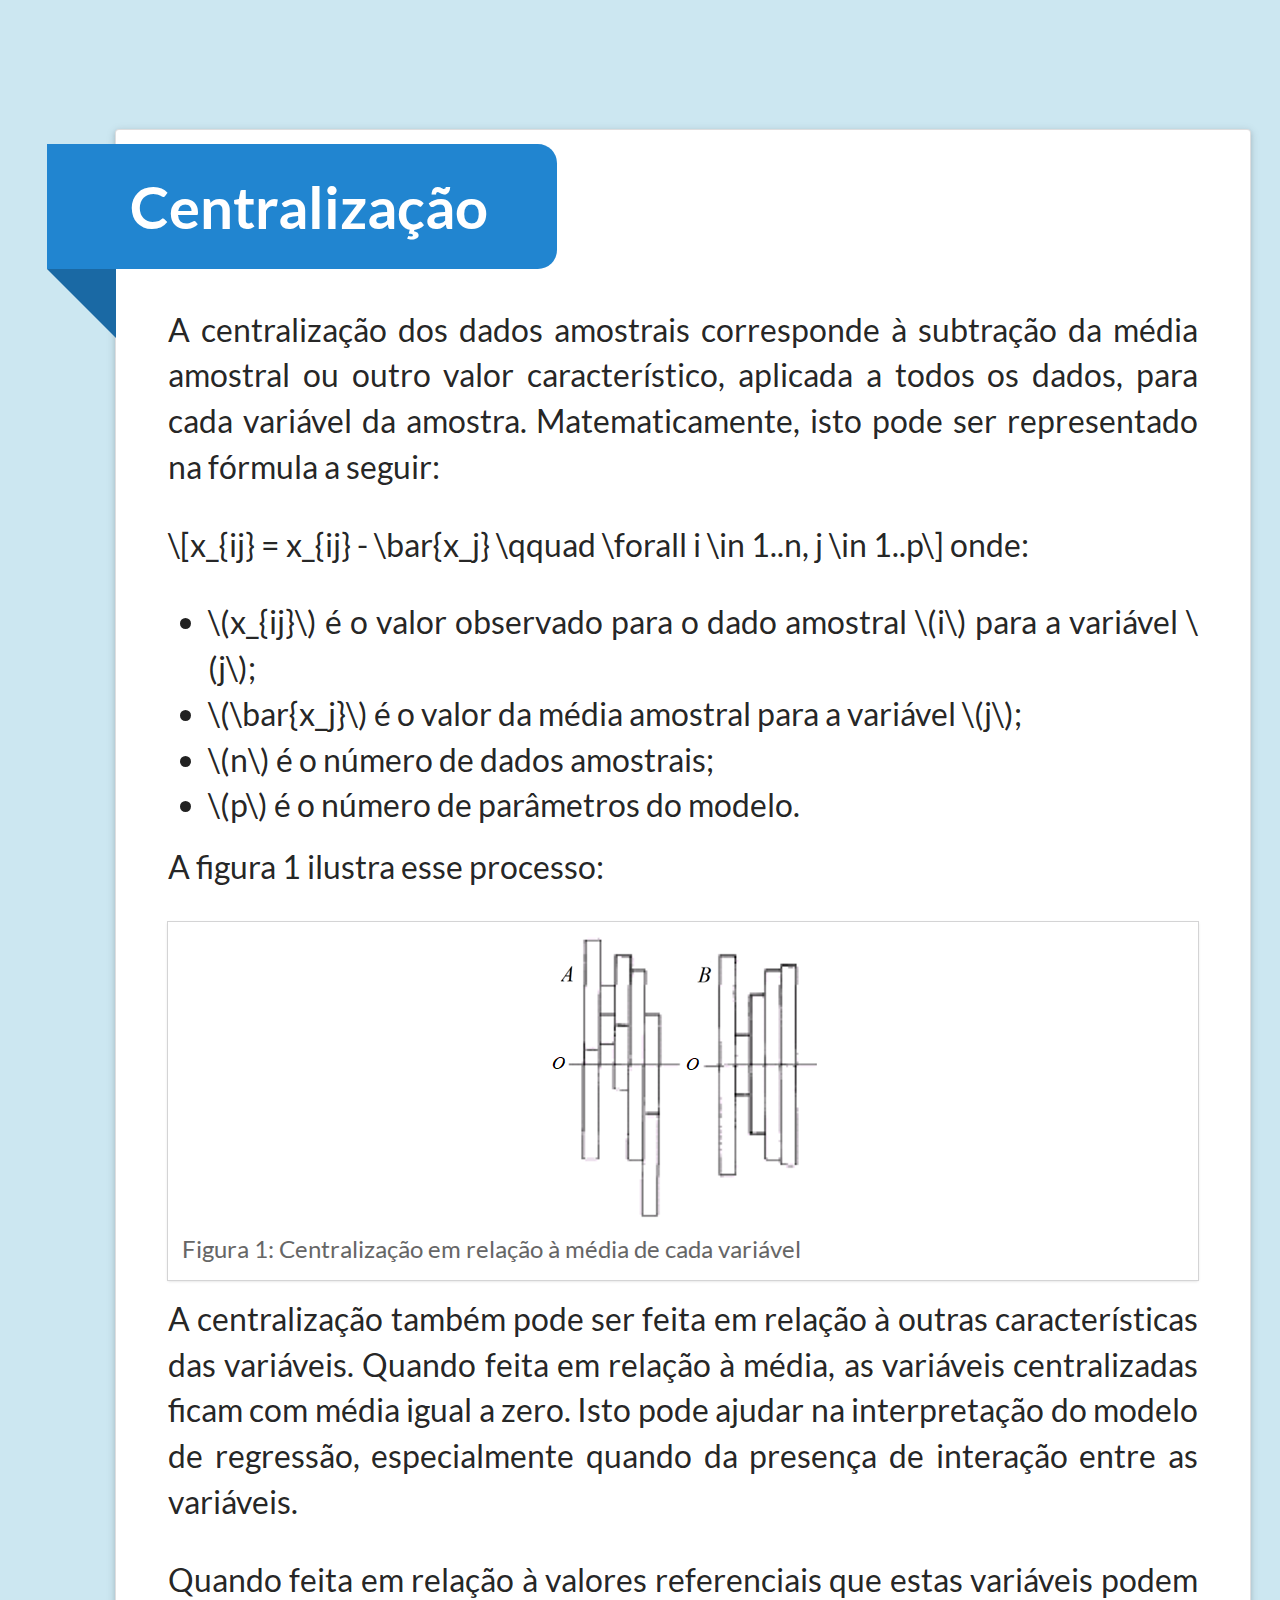
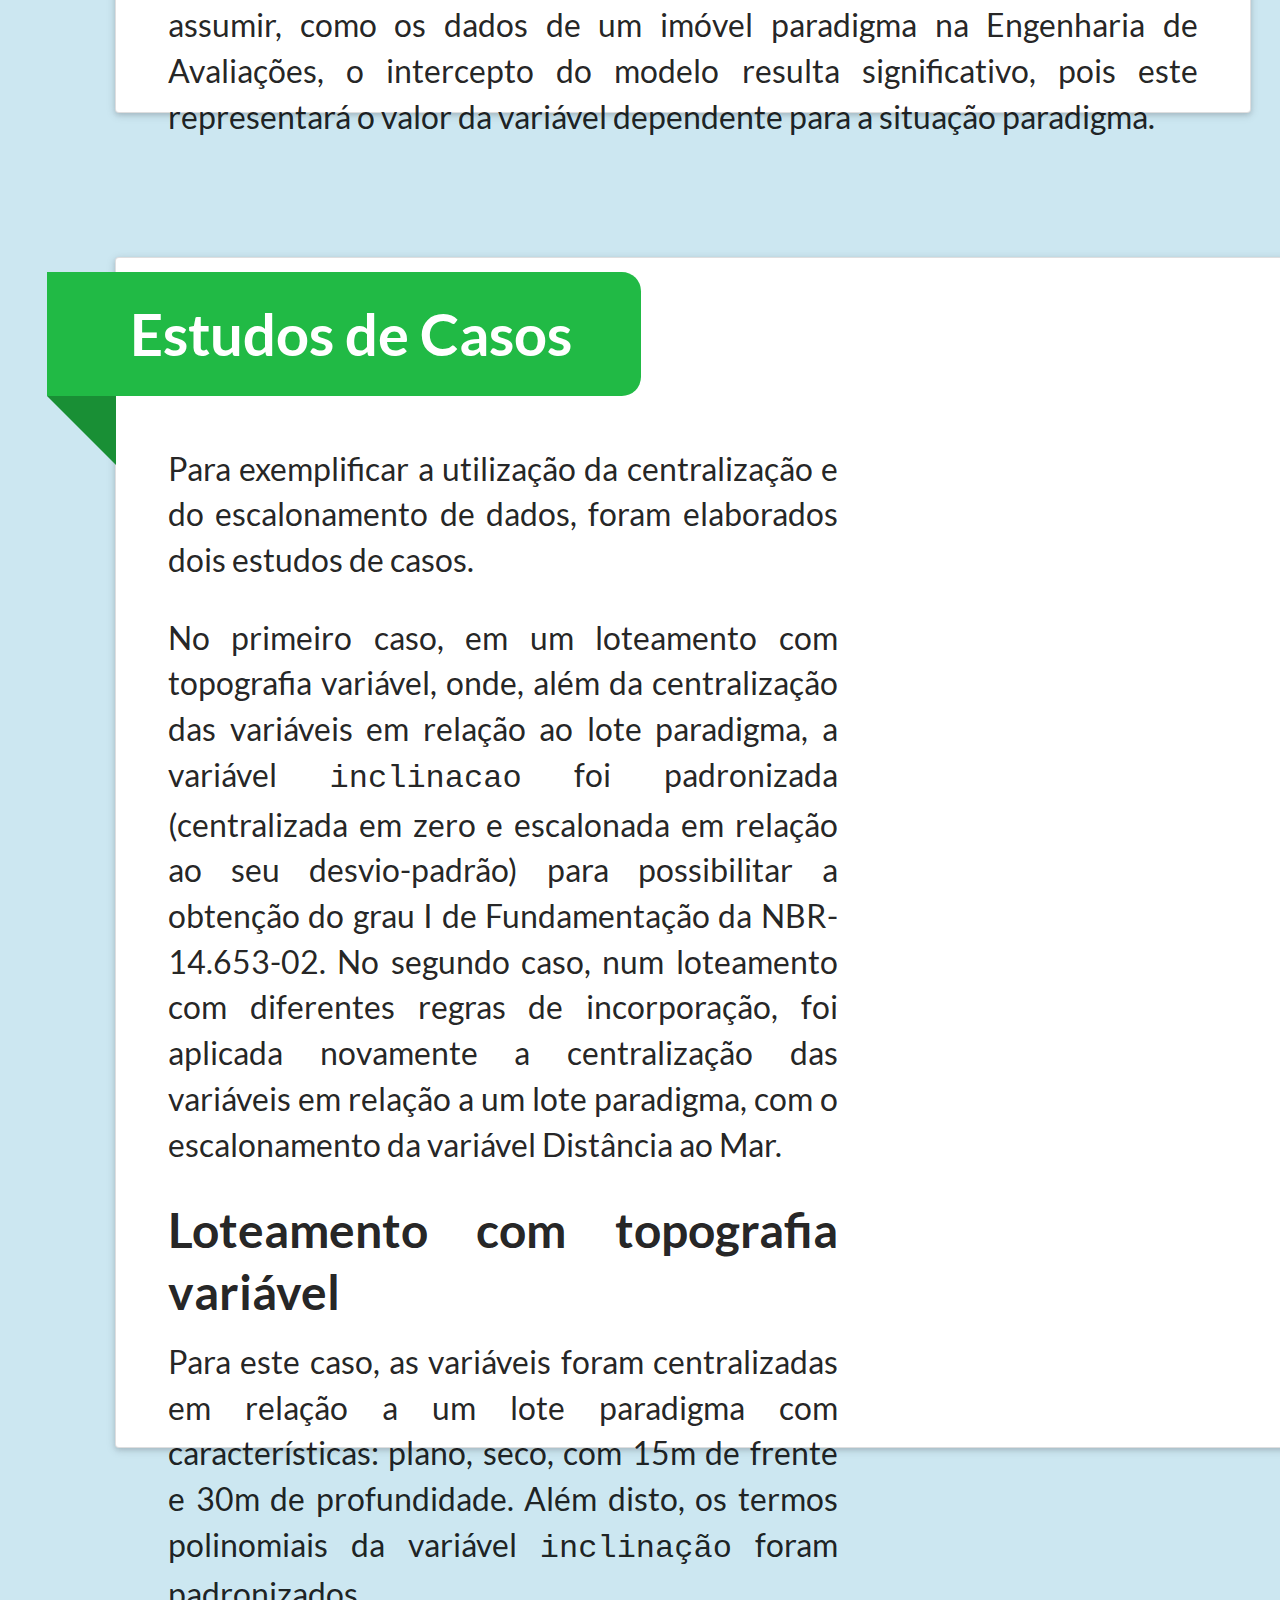
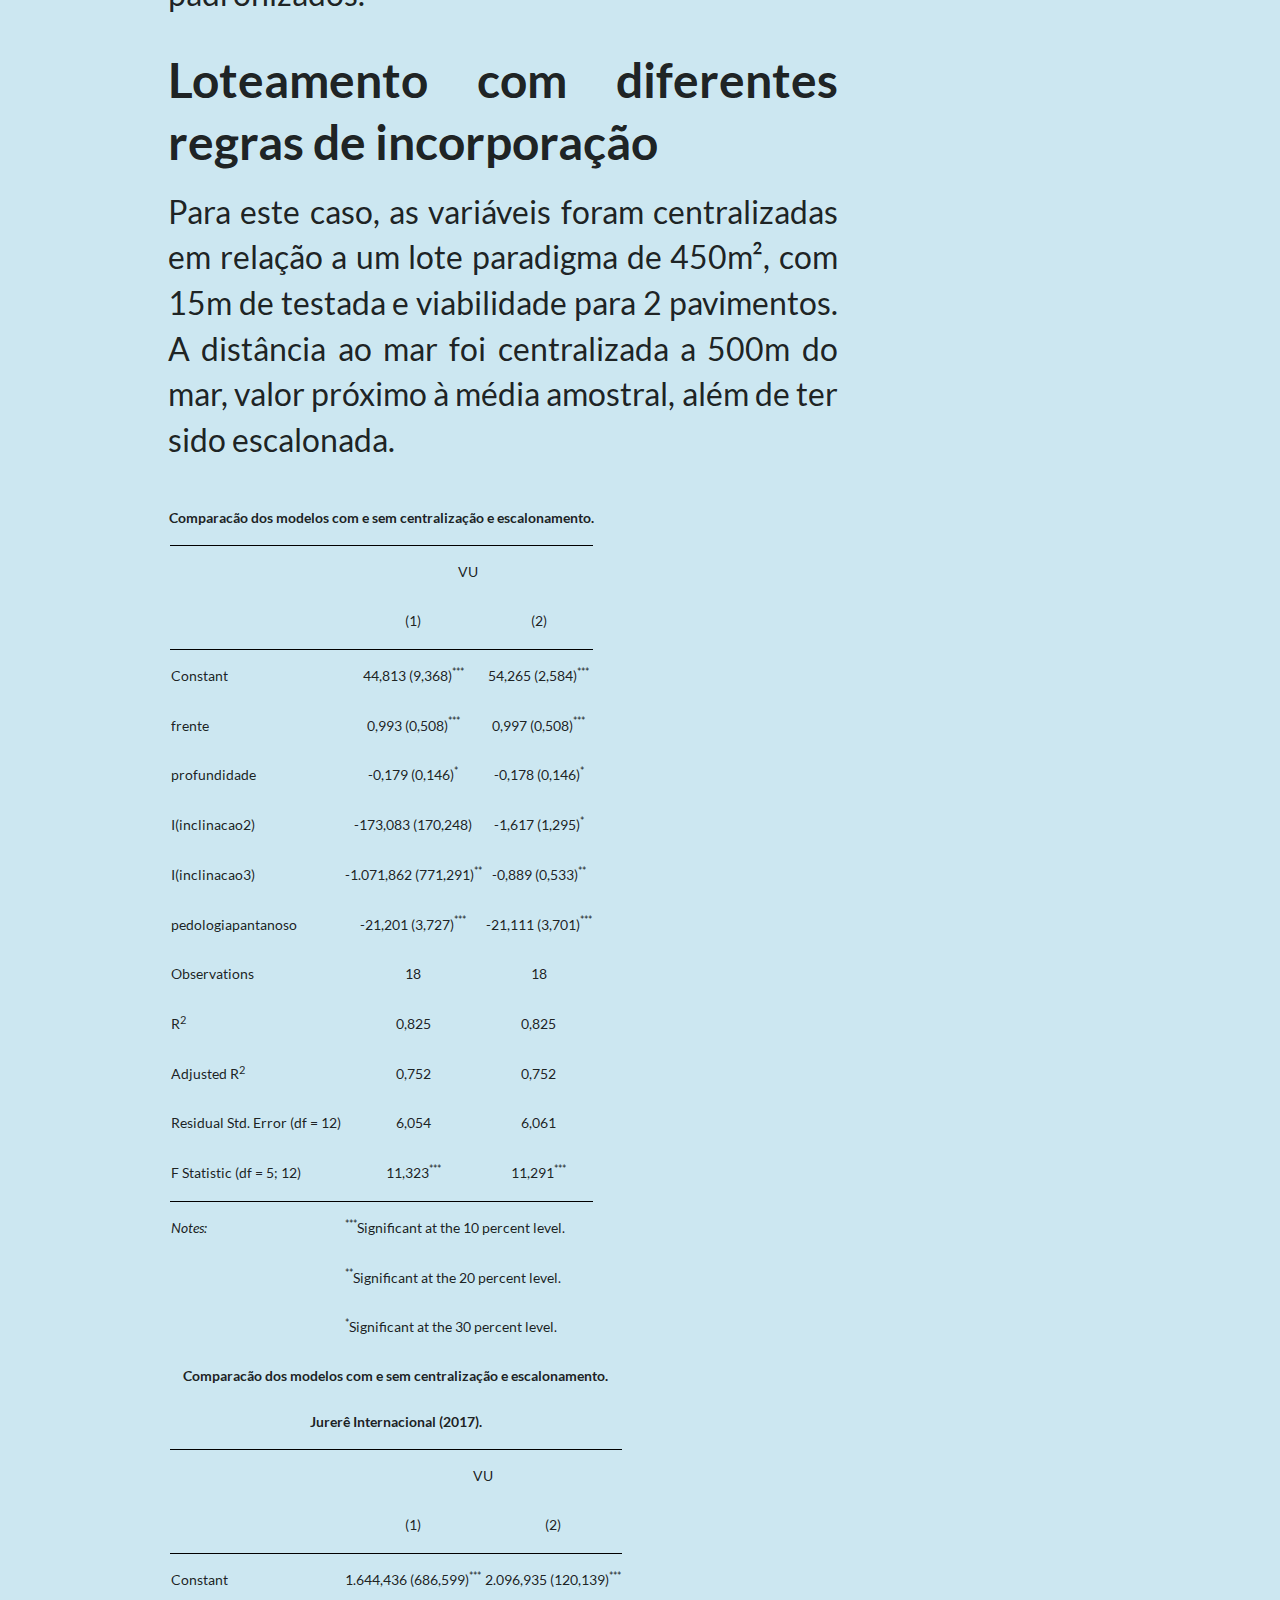
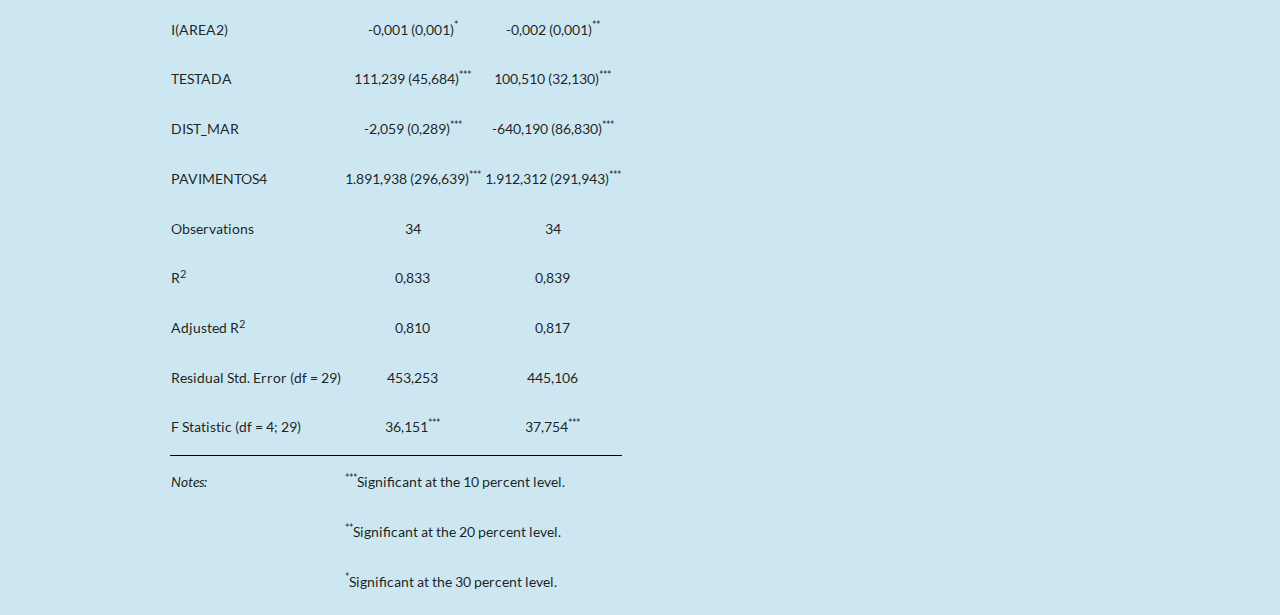
==== docs/index.html @ db1de0ce "added poster." ====
<!DOCTYPE html>
<html xmlns="http://www.w3.org/1999/xhtml">
  <head>
    <meta charset="utf-8" />
    <meta http-equiv="Content-Type" content="text/html; charset=utf-8" />
    <meta name="generator" content="pandoc" />
    <meta name="viewport" content="width=device-width, initial-scale=1">

    <meta name="author" content="Luiz Fernando Palin Droubi" />
    <meta name="date" content="2019-09-24" />
    <title>Centralização e Escalonamento de dados</title>

        <style type="text/css">@font-face {
font-family: 'PT Sans';
font-style: normal;
font-weight: 400;
src: local('PT Sans'), local('PTSans-Regular'), url([data-uri]) format('truetype');
}
@font-face {
font-family: 'Paytone One';
font-style: normal;
font-weight: 400;
src: local('Paytone One Regular'), local('PaytoneOne-Regular'), url([data-uri]) format('truetype');
}
 @font-face {
font-family: 'Lato';
font-style: italic;
font-weight: 400;
src: local('Lato Italic'), local('Lato-Italic'), url([data-uri]) format('truetype');
}
@font-face {
font-family: 'Lato';
font-style: italic;
font-weight: 700;
src: local('Lato Bold Italic'), local('Lato-BoldItalic'), url([data-uri]) format('truetype');
}
@font-face {
font-family: 'Lato';
font-style: normal;
font-weight: 400;
src: local('Lato Regular'), local('Lato-Regular'), url([data-uri]) format('truetype');
}
@font-face {
font-family: 'Lato';
font-style: normal;
font-weight: 700;
src: local('Lato Bold'), local('Lato-Bold'), url([data-uri]) format('truetype');
}
*,:after,:before{-webkit-box-sizing:inherit;box-sizing:inherit}html{-webkit-box-sizing:border-box;box-sizing:border-box}input[type=email],input[type=password],input[type=search],input[type=text]{-webkit-appearance:none;-moz-appearance:none}html{line-height:1.15;-ms-text-size-adjust:100%;-webkit-text-size-adjust:100%}body{margin:0}article,aside,footer,header,nav,section{display:block}h1{font-size:2em;margin:.67em 0}figcaption,figure,main{display:block}figure{margin:1em 40px}hr{-webkit-box-sizing:content-box;box-sizing:content-box;height:0;overflow:visible}pre{font-family:monospace,monospace;font-size:1em}a{background-color:transparent;-webkit-text-decoration-skip:objects}abbr[title]{border-bottom:none;text-decoration:underline;-webkit-text-decoration:underline dotted;text-decoration:underline dotted}b,strong{font-weight:inherit}b,strong{font-weight:bolder}code,kbd,samp{font-family:monospace,monospace;font-size:1em}dfn{font-style:italic}mark{background-color:#ff0;color:#000}small{font-size:80%}sub,sup{font-size:75%;line-height:0;position:relative;vertical-align:baseline}sub{bottom:-.25em}sup{top:-.5em}audio,video{display:inline-block}audio:not([controls]){display:none;height:0}img{border-style:none}svg:not(:root){overflow:hidden}button,input,optgroup,select,textarea{font-family:sans-serif;font-size:100%;line-height:1.15;margin:0}button,input{overflow:visible}button,select{text-transform:none}[type=reset],[type=submit],button,html [type=button]{-webkit-appearance:button}[type=button]::-moz-focus-inner,[type=reset]::-moz-focus-inner,[type=submit]::-moz-focus-inner,button::-moz-focus-inner{border-style:none;padding:0}[type=button]:-moz-focusring,[type=reset]:-moz-focusring,[type=submit]:-moz-focusring,button:-moz-focusring{outline:1px dotted ButtonText}fieldset{padding:.35em .75em .625em}legend{-webkit-box-sizing:border-box;box-sizing:border-box;color:inherit;display:table;max-width:100%;padding:0;white-space:normal}progress{display:inline-block;vertical-align:baseline}textarea{overflow:auto}[type=checkbox],[type=radio]{-webkit-box-sizing:border-box;box-sizing:border-box;padding:0}[type=number]::-webkit-inner-spin-button,[type=number]::-webkit-outer-spin-button{height:auto}[type=search]{-webkit-appearance:textfield;outline-offset:-2px}[type=search]::-webkit-search-cancel-button,[type=search]::-webkit-search-decoration{-webkit-appearance:none}::-webkit-file-upload-button{-webkit-appearance:button;font:inherit}details,menu{display:block}summary{display:list-item}canvas{display:inline-block}template{display:none}[hidden]{display:none}body,html{height:100%}html{font-size:14px}body{margin:0;padding:0;overflow-x:hidden;min-width:320px;background:#fff;font-family:Lato,'Helvetica Neue',Arial,Helvetica,sans-serif;font-size:14px;line-height:1.4285em;color:rgba(0,0,0,.87);font-smoothing:antialiased}h1,h2,h3,h4,h5{font-family:Lato,'Helvetica Neue',Arial,Helvetica,sans-serif;line-height:1.28571429em;margin:calc(2rem - .14285714em) 0 1rem;font-weight:700;padding:0}h1{min-height:1rem;font-size:2rem}h2{font-size:1.71428571rem}h3{font-size:1.28571429rem}h4{font-size:1.07142857rem}h5{font-size:1rem}h1:first-child,h2:first-child,h3:first-child,h4:first-child,h5:first-child{margin-top:0}h1:last-child,h2:last-child,h3:last-child,h4:last-child,h5:last-child{margin-bottom:0}p{margin:0 0 1em;line-height:1.4285em}p:first-child{margin-top:0}p:last-child{margin-bottom:0}a{color:#4183c4;text-decoration:none}a:hover{color:#1e70bf;text-decoration:none}::-webkit-selection{background-color:#cce2ff;color:rgba(0,0,0,.87)}::-moz-selection{background-color:#cce2ff;color:rgba(0,0,0,.87)}::selection{background-color:#cce2ff;color:rgba(0,0,0,.87)}input::-webkit-selection,textarea::-webkit-selection{background-color:rgba(100,100,100,.4);color:rgba(0,0,0,.87)}input::-moz-selection,textarea::-moz-selection{background-color:rgba(100,100,100,.4);color:rgba(0,0,0,.87)}input::selection,textarea::selection{background-color:rgba(100,100,100,.4);color:rgba(0,0,0,.87)}body ::-webkit-scrollbar{-webkit-appearance:none;width:10px;height:10px}body ::-webkit-scrollbar-track{background:rgba(0,0,0,.1);border-radius:0}body ::-webkit-scrollbar-thumb{cursor:pointer;border-radius:5px;background:rgba(0,0,0,.25);-webkit-transition:color .2s ease;transition:color .2s ease}body ::-webkit-scrollbar-thumb:window-inactive{background:rgba(0,0,0,.15)}body ::-webkit-scrollbar-thumb:hover{background:rgba(128,135,139,.8)}body .ui.inverted::-webkit-scrollbar-track{background:rgba(255,255,255,.1)}body .ui.inverted::-webkit-scrollbar-thumb{background:rgba(255,255,255,.25)}body .ui.inverted::-webkit-scrollbar-thumb:window-inactive{background:rgba(255,255,255,.15)}body .ui.inverted::-webkit-scrollbar-thumb:hover{background:rgba(255,255,255,.35)}.ui.button{cursor:pointer;display:inline-block;min-height:1em;outline:0;border:none;vertical-align:baseline;background:#e0e1e2 none;color:rgba(0,0,0,.6);font-family:Lato,'Helvetica Neue',Arial,Helvetica,sans-serif;margin:0 .25em 0 0;padding:.78571429em 1.5em .78571429em;text-transform:none;text-shadow:none;font-weight:700;line-height:1em;font-style:normal;text-align:center;text-decoration:none;border-radius:.28571429rem;-webkit-box-shadow:0 0 0 1px transparent inset,0 0 0 0 rgba(34,36,38,.15) inset;box-shadow:0 0 0 1px transparent inset,0 0 0 0 rgba(34,36,38,.15) inset;-webkit-user-select:none;-moz-user-select:none;-ms-user-select:none;user-select:none;-webkit-transition:opacity .1s ease,background-color .1s ease,color .1s ease,background .1s ease,-webkit-box-shadow .1s ease;transition:opacity .1s ease,background-color .1s ease,color .1s ease,background .1s ease,-webkit-box-shadow .1s ease;transition:opacity .1s ease,background-color .1s ease,color .1s ease,box-shadow .1s ease,background .1s ease;transition:opacity .1s ease,background-color .1s ease,color .1s ease,box-shadow .1s ease,background .1s ease,-webkit-box-shadow .1s ease;will-change:'';-webkit-tap-highlight-color:transparent}.ui.button:hover{background-color:#cacbcd;background-image:none;-webkit-box-shadow:0 0 0 1px transparent inset,0 0 0 0 rgba(34,36,38,.15) inset;box-shadow:0 0 0 1px transparent inset,0 0 0 0 rgba(34,36,38,.15) inset;color:rgba(0,0,0,.8)}.ui.button:hover .icon{opacity:.85}.ui.button:focus{background-color:#cacbcd;color:rgba(0,0,0,.8);background-image:''!important;-webkit-box-shadow:''!important;box-shadow:''!important}.ui.button:focus .icon{opacity:.85}.ui.active.button:active,.ui.button:active{background-color:#babbbc;background-image:'';color:rgba(0,0,0,.9);-webkit-box-shadow:0 0 0 1px transparent inset,none;box-shadow:0 0 0 1px transparent inset,none}.ui.active.button{background-color:#c0c1c2;background-image:none;-webkit-box-shadow:0 0 0 1px transparent inset;box-shadow:0 0 0 1px transparent inset;color:rgba(0,0,0,.95)}.ui.active.button:hover{background-color:#c0c1c2;background-image:none;color:rgba(0,0,0,.95)}.ui.active.button:active{background-color:#c0c1c2;background-image:none}.ui.loading.loading.loading.loading.loading.loading.button{position:relative;cursor:default;text-shadow:none!important;color:transparent!important;opacity:1;pointer-events:auto;-webkit-transition:all 0s linear,opacity .1s ease;transition:all 0s linear,opacity .1s ease}.ui.loading.button:before{position:absolute;content:'';top:50%;left:50%;margin:-.64285714em 0 0 -.64285714em;width:1.28571429em;height:1.28571429em;border-radius:500rem;border:.2em solid rgba(0,0,0,.15)}.ui.loading.button:after{position:absolute;content:'';top:50%;left:50%;margin:-.64285714em 0 0 -.64285714em;width:1.28571429em;height:1.28571429em;-webkit-animation:button-spin .6s linear;animation:button-spin .6s linear;-webkit-animation-iteration-count:infinite;animation-iteration-count:infinite;border-radius:500rem;border-color:#fff transparent transparent;border-style:solid;border-width:.2em;-webkit-box-shadow:0 0 0 1px transparent;box-shadow:0 0 0 1px transparent}.ui.labeled.icon.loading.button .icon{background-color:transparent;-webkit-box-shadow:none;box-shadow:none}@-webkit-keyframes button-spin{from{-webkit-transform:rotate(0);transform:rotate(0)}to{-webkit-transform:rotate(360deg);transform:rotate(360deg)}}@keyframes button-spin{from{-webkit-transform:rotate(0);transform:rotate(0)}to{-webkit-transform:rotate(360deg);transform:rotate(360deg)}}.ui.basic.loading.button:not(.inverted):before{border-color:rgba(0,0,0,.1)}.ui.basic.loading.button:not(.inverted):after{border-top-color:#767676}.ui.button:disabled,.ui.buttons .disabled.button,.ui.disabled.active.button,.ui.disabled.button,.ui.disabled.button:hover{cursor:default;opacity:.45!important;background-image:none!important;-webkit-box-shadow:none!important;box-shadow:none!important;pointer-events:none!important}.ui.basic.buttons .ui.disabled.button{border-color:rgba(34,36,38,.5)}.ui.animated.button{position:relative;overflow:hidden;padding-right:0!important;vertical-align:middle;z-index:1}.ui.animated.button .content{will-change:transform,opacity}.ui.animated.button .visible.content{position:relative;margin-right:1.5em}.ui.animated.button .hidden.content{position:absolute;width:100%}.ui.animated.button .hidden.content,.ui.animated.button .visible.content{-webkit-transition:right .3s ease 0s;transition:right .3s ease 0s}.ui.animated.button .visible.content{left:auto;right:0}.ui.animated.button .hidden.content{top:50%;left:auto;right:-100%;margin-top:-.5em}.ui.animated.button:focus .visible.content,.ui.animated.button:hover .visible.content{left:auto;right:200%}.ui.animated.button:focus .hidden.content,.ui.animated.button:hover .hidden.content{left:auto;right:0}.ui.vertical.animated.button .hidden.content,.ui.vertical.animated.button .visible.content{-webkit-transition:top .3s ease,-webkit-transform .3s ease;transition:top .3s ease,-webkit-transform .3s ease;transition:top .3s ease,transform .3s ease;transition:top .3s ease,transform .3s ease,-webkit-transform .3s ease}.ui.vertical.animated.button .visible.content{-webkit-transform:translateY(0);transform:translateY(0);right:auto}.ui.vertical.animated.button .hidden.content{top:-50%;left:0;right:auto}.ui.vertical.animated.button:focus .visible.content,.ui.vertical.animated.button:hover .visible.content{-webkit-transform:translateY(200%);transform:translateY(200%);right:auto}.ui.vertical.animated.button:focus .hidden.content,.ui.vertical.animated.button:hover .hidden.content{top:50%;right:auto}.ui.fade.animated.button .hidden.content,.ui.fade.animated.button .visible.content{-webkit-transition:opacity .3s ease,-webkit-transform .3s ease;transition:opacity .3s ease,-webkit-transform .3s ease;transition:opacity .3s ease,transform .3s ease;transition:opacity .3s ease,transform .3s ease,-webkit-transform .3s ease}.ui.fade.animated.button .visible.content{left:auto;right:auto;opacity:1;-webkit-transform:scale(1);transform:scale(1)}.ui.fade.animated.button .hidden.content{opacity:0;left:0;right:auto;-webkit-transform:scale(1.5);transform:scale(1.5)}.ui.fade.animated.button:focus .visible.content,.ui.fade.animated.button:hover .visible.content{left:auto;right:auto;opacity:0;-webkit-transform:scale(.75);transform:scale(.75)}.ui.fade.animated.button:focus .hidden.content,.ui.fade.animated.button:hover .hidden.content{left:0;right:auto;opacity:1;-webkit-transform:scale(1);transform:scale(1)}.ui.inverted.button{-webkit-box-shadow:0 0 0 2px #fff inset!important;box-shadow:0 0 0 2px #fff inset!important;background:transparent none;color:#fff;text-shadow:none!important}.ui.inverted.buttons .button{margin:0 0 0 -2px}.ui.inverted.buttons .button:first-child{margin-left:0}.ui.inverted.vertical.buttons .button{margin:0 0 -2px 0}.ui.inverted.vertical.buttons .button:first-child{margin-top:0}.ui.inverted.button:hover{background:#fff;-webkit-box-shadow:0 0 0 2px #fff inset!important;box-shadow:0 0 0 2px #fff inset!important;color:rgba(0,0,0,.8)}.ui.inverted.button.active,.ui.inverted.button:focus{background:#fff;-webkit-box-shadow:0 0 0 2px #fff inset!important;box-shadow:0 0 0 2px #fff inset!important;color:rgba(0,0,0,.8)}.ui.inverted.button.active:focus{background:#dcddde;-webkit-box-shadow:0 0 0 2px #dcddde inset!important;box-shadow:0 0 0 2px #dcddde inset!important;color:rgba(0,0,0,.8)}.ui.labeled.button:not(.icon){display:-webkit-inline-box;display:-ms-inline-flexbox;display:inline-flex;-webkit-box-orient:horizontal;-webkit-box-direction:normal;-ms-flex-direction:row;flex-direction:row;background:0 0!important;padding:0!important;border:none!important;-webkit-box-shadow:none!important;box-shadow:none!important}.ui.labeled.button>.button{margin:0}.ui.labeled.button>.label{display:-webkit-box;display:-ms-flexbox;display:flex;-webkit-box-align:center;-ms-flex-align:center;align-items:center;margin:0 0 0 -1px!important;padding:'';font-size:1em;border-color:rgba(34,36,38,.15)}.ui.labeled.button>.tag.label:before{width:1.85em;height:1.85em}.ui.labeled.button:not([class*="left labeled"])>.button{border-top-right-radius:0;border-bottom-right-radius:0}.ui.labeled.button:not([class*="left labeled"])>.label{border-top-left-radius:0;border-bottom-left-radius:0}.ui[class*="left labeled"].button>.button{border-top-left-radius:0;border-bottom-left-radius:0}.ui[class*="left labeled"].button>.label{border-top-right-radius:0;border-bottom-right-radius:0}.ui.facebook.button{background-color:#3b5998;color:#fff;text-shadow:none;background-image:none;-webkit-box-shadow:0 0 0 0 rgba(34,36,38,.15) inset;box-shadow:0 0 0 0 rgba(34,36,38,.15) inset}.ui.facebook.button:hover{background-color:#304d8a;color:#fff;text-shadow:none}.ui.facebook.button:active{background-color:#2d4373;color:#fff;text-shadow:none}.ui.twitter.button{background-color:#55acee;color:#fff;text-shadow:none;background-image:none;-webkit-box-shadow:0 0 0 0 rgba(34,36,38,.15) inset;box-shadow:0 0 0 0 rgba(34,36,38,.15) inset}.ui.twitter.button:hover{background-color:#35a2f4;color:#fff;text-shadow:none}.ui.twitter.button:active{background-color:#2795e9;color:#fff;text-shadow:none}.ui.google.plus.button{background-color:#dd4b39;color:#fff;text-shadow:none;background-image:none;-webkit-box-shadow:0 0 0 0 rgba(34,36,38,.15) inset;box-shadow:0 0 0 0 rgba(34,36,38,.15) inset}.ui.google.plus.button:hover{background-color:#e0321c;color:#fff;text-shadow:none}.ui.google.plus.button:active{background-color:#c23321;color:#fff;text-shadow:none}.ui.linkedin.button{background-color:#1f88be;color:#fff;text-shadow:none}.ui.linkedin.button:hover{background-color:#147baf;color:#fff;text-shadow:none}.ui.linkedin.button:active{background-color:#186992;color:#fff;text-shadow:none}.ui.youtube.button{background-color:red;color:#fff;text-shadow:none;background-image:none;-webkit-box-shadow:0 0 0 0 rgba(34,36,38,.15) inset;box-shadow:0 0 0 0 rgba(34,36,38,.15) inset}.ui.youtube.button:hover{background-color:#e60000;color:#fff;text-shadow:none}.ui.youtube.button:active{background-color:#c00;color:#fff;text-shadow:none}.ui.instagram.button{background-color:#49769c;color:#fff;text-shadow:none;background-image:none;-webkit-box-shadow:0 0 0 0 rgba(34,36,38,.15) inset;box-shadow:0 0 0 0 rgba(34,36,38,.15) inset}.ui.instagram.button:hover{background-color:#3d698e;color:#fff;text-shadow:none}.ui.instagram.button:active{background-color:#395c79;color:#fff;text-shadow:none}.ui.pinterest.button{background-color:#bd081c;color:#fff;text-shadow:none;background-image:none;-webkit-box-shadow:0 0 0 0 rgba(34,36,38,.15) inset;box-shadow:0 0 0 0 rgba(34,36,38,.15) inset}.ui.pinterest.button:hover{background-color:#ac0013;color:#fff;text-shadow:none}.ui.pinterest.button:active{background-color:#8c0615;color:#fff;text-shadow:none}.ui.vk.button{background-color:#4d7198;color:#fff;background-image:none;-webkit-box-shadow:0 0 0 0 rgba(34,36,38,.15) inset;box-shadow:0 0 0 0 rgba(34,36,38,.15) inset}.ui.vk.button:hover{background-color:#41648a;color:#fff}.ui.vk.button:active{background-color:#3c5876;color:#fff}.ui.button>.icon:not(.button){height:.85714286em;opacity:.8;margin:0 .42857143em 0 -.21428571em;-webkit-transition:opacity .1s ease;transition:opacity .1s ease;vertical-align:'';color:''}.ui.button:not(.icon)>.icon:not(.button):not(.dropdown){margin:0 .42857143em 0 -.21428571em}.ui.button:not(.icon)>.right.icon:not(.button):not(.dropdown){margin:0 -.21428571em 0 .42857143em}.ui[class*="left floated"].button,.ui[class*="left floated"].buttons{float:left;margin-left:0;margin-right:.25em}.ui[class*="right floated"].button,.ui[class*="right floated"].buttons{float:right;margin-right:0;margin-left:.25em}.ui.compact.button,.ui.compact.buttons .button{padding:.58928571em 1.125em .58928571em}.ui.compact.icon.button,.ui.compact.icon.buttons .button{padding:.58928571em .58928571em .58928571em}.ui.compact.labeled.icon.button,.ui.compact.labeled.icon.buttons .button{padding:.58928571em 3.69642857em .58928571em}.ui.mini.button,.ui.mini.buttons .button,.ui.mini.buttons .or{font-size:.78571429rem}.ui.tiny.button,.ui.tiny.buttons .button,.ui.tiny.buttons .or{font-size:.85714286rem}.ui.small.button,.ui.small.buttons .button,.ui.small.buttons .or{font-size:.92857143rem}.ui.button,.ui.buttons .button,.ui.buttons .or{font-size:1rem}.ui.large.button,.ui.large.buttons .button,.ui.large.buttons .or{font-size:1.14285714rem}.ui.big.button,.ui.big.buttons .button,.ui.big.buttons .or{font-size:1.28571429rem}.ui.huge.button,.ui.huge.buttons .button,.ui.huge.buttons .or{font-size:1.42857143rem}.ui.massive.button,.ui.massive.buttons .button,.ui.massive.buttons .or{font-size:1.71428571rem}.ui.icon.button,.ui.icon.buttons .button{padding:.78571429em .78571429em .78571429em}.ui.icon.button>.icon,.ui.icon.buttons .button>.icon{opacity:.9;margin:0!important;vertical-align:top}.ui.basic.button,.ui.basic.buttons .button{background:transparent none!important;color:rgba(0,0,0,.6)!important;font-weight:400;border-radius:.28571429rem;text-transform:none;text-shadow:none!important;-webkit-box-shadow:0 0 0 1px rgba(34,36,38,.15) inset;box-shadow:0 0 0 1px rgba(34,36,38,.15) inset}.ui.basic.buttons{-webkit-box-shadow:none;box-shadow:none;border:1px solid rgba(34,36,38,.15);border-radius:.28571429rem}.ui.basic.buttons .button{border-radius:0}.ui.basic.button:hover,.ui.basic.buttons .button:hover{background:#fff!important;color:rgba(0,0,0,.8)!important;-webkit-box-shadow:0 0 0 1px rgba(34,36,38,.35) inset,0 0 0 0 rgba(34,36,38,.15) inset;box-shadow:0 0 0 1px rgba(34,36,38,.35) inset,0 0 0 0 rgba(34,36,38,.15) inset}.ui.basic.button:focus,.ui.basic.buttons .button:focus{background:#fff!important;color:rgba(0,0,0,.8)!important;-webkit-box-shadow:0 0 0 1px rgba(34,36,38,.35) inset,0 0 0 0 rgba(34,36,38,.15) inset;box-shadow:0 0 0 1px rgba(34,36,38,.35) inset,0 0 0 0 rgba(34,36,38,.15) inset}.ui.basic.button:active,.ui.basic.buttons .button:active{background:#f8f8f8!important;color:rgba(0,0,0,.9)!important;-webkit-box-shadow:0 0 0 1px rgba(0,0,0,.15) inset,0 1px 4px 0 rgba(34,36,38,.15) inset;box-shadow:0 0 0 1px rgba(0,0,0,.15) inset,0 1px 4px 0 rgba(34,36,38,.15) inset}.ui.basic.active.button,.ui.basic.buttons .active.button{background:rgba(0,0,0,.05)!important;-webkit-box-shadow:''!important;box-shadow:''!important;color:rgba(0,0,0,.95)!important}.ui.basic.active.button:hover,.ui.basic.buttons .active.button:hover{background-color:rgba(0,0,0,.05)}.ui.basic.buttons .button:hover{-webkit-box-shadow:0 0 0 1px rgba(34,36,38,.35) inset,0 0 0 0 rgba(34,36,38,.15) inset inset;box-shadow:0 0 0 1px rgba(34,36,38,.35) inset,0 0 0 0 rgba(34,36,38,.15) inset inset}.ui.basic.buttons .button:active{-webkit-box-shadow:0 0 0 1px rgba(0,0,0,.15) inset,0 1px 4px 0 rgba(34,36,38,.15) inset inset;box-shadow:0 0 0 1px rgba(0,0,0,.15) inset,0 1px 4px 0 rgba(34,36,38,.15) inset inset}.ui.basic.buttons .active.button{-webkit-box-shadow:''!important;box-shadow:''!important}.ui.basic.inverted.button,.ui.basic.inverted.buttons .button{background-color:transparent!important;color:#f9fafb!important;-webkit-box-shadow:0 0 0 2px rgba(255,255,255,.5) inset!important;box-shadow:0 0 0 2px rgba(255,255,255,.5) inset!important}.ui.basic.inverted.button:hover,.ui.basic.inverted.buttons .button:hover{color:#fff!important;-webkit-box-shadow:0 0 0 2px #fff inset!important;box-shadow:0 0 0 2px #fff inset!important}.ui.basic.inverted.button:focus,.ui.basic.inverted.buttons .button:focus{color:#fff!important;-webkit-box-shadow:0 0 0 2px #fff inset!important;box-shadow:0 0 0 2px #fff inset!important}.ui.basic.inverted.button:active,.ui.basic.inverted.buttons .button:active{background-color:rgba(255,255,255,.08)!important;color:#fff!important;-webkit-box-shadow:0 0 0 2px rgba(255,255,255,.9) inset!important;box-shadow:0 0 0 2px rgba(255,255,255,.9) inset!important}.ui.basic.inverted.active.button,.ui.basic.inverted.buttons .active.button{background-color:rgba(255,255,255,.08);color:#fff;text-shadow:none;-webkit-box-shadow:0 0 0 2px rgba(255,255,255,.7) inset;box-shadow:0 0 0 2px rgba(255,255,255,.7) inset}.ui.basic.inverted.active.button:hover,.ui.basic.inverted.buttons .active.button:hover{background-color:rgba(255,255,255,.15);-webkit-box-shadow:0 0 0 2px #fff inset!important;box-shadow:0 0 0 2px #fff inset!important}.ui.basic.buttons .button{border-left:1px solid rgba(34,36,38,.15);-webkit-box-shadow:none;box-shadow:none}.ui.basic.vertical.buttons .button{border-left:none}.ui.basic.vertical.buttons .button{border-left-width:0;border-top:1px solid rgba(34,36,38,.15)}.ui.basic.vertical.buttons .button:first-child{border-top-width:0}.ui.labeled.icon.button,.ui.labeled.icon.buttons .button{position:relative;padding-left:4.07142857em!important;padding-right:1.5em!important}.ui.labeled.icon.button>.icon,.ui.labeled.icon.buttons>.button>.icon{position:absolute;height:100%;line-height:1;border-radius:0;border-top-left-radius:inherit;border-bottom-left-radius:inherit;text-align:center;margin:0;width:2.57142857em;background-color:rgba(0,0,0,.05);color:'';-webkit-box-shadow:-1px 0 0 0 transparent inset;box-shadow:-1px 0 0 0 transparent inset}.ui.labeled.icon.button>.icon,.ui.labeled.icon.buttons>.button>.icon{top:0;left:0}.ui[class*="right labeled"].icon.button{padding-right:4.07142857em!important;padding-left:1.5em!important}.ui[class*="right labeled"].icon.button>.icon{left:auto;right:0;border-radius:0;border-top-right-radius:inherit;border-bottom-right-radius:inherit;-webkit-box-shadow:1px 0 0 0 transparent inset;box-shadow:1px 0 0 0 transparent inset}.ui.labeled.icon.button>.icon:after,.ui.labeled.icon.button>.icon:before,.ui.labeled.icon.buttons>.button>.icon:after,.ui.labeled.icon.buttons>.button>.icon:before{display:block;position:absolute;width:100%;top:50%;text-align:center;-webkit-transform:translateY(-50%);transform:translateY(-50%)}.ui.labeled.icon.buttons .button>.icon{border-radius:0}.ui.labeled.icon.buttons .button:first-child>.icon{border-top-left-radius:.28571429rem;border-bottom-left-radius:.28571429rem}.ui.labeled.icon.buttons .button:last-child>.icon{border-top-right-radius:.28571429rem;border-bottom-right-radius:.28571429rem}.ui.vertical.labeled.icon.buttons .button:first-child>.icon{border-radius:0;border-top-left-radius:.28571429rem}.ui.vertical.labeled.icon.buttons .button:last-child>.icon{border-radius:0;border-bottom-left-radius:.28571429rem}.ui.fluid[class*="left labeled"].icon.button,.ui.fluid[class*="right labeled"].icon.button{padding-left:1.5em!important;padding-right:1.5em!important}.ui.button.toggle.active,.ui.buttons .button.toggle.active,.ui.toggle.buttons .active.button{background-color:#21ba45!important;-webkit-box-shadow:none!important;box-shadow:none!important;text-shadow:none;color:#fff!important}.ui.button.toggle.active:hover{background-color:#16ab39!important;text-shadow:none;color:#fff!important}.ui.circular.button{border-radius:10em}.ui.circular.button>.icon{width:1em;vertical-align:baseline}.ui.buttons .or{position:relative;width:.3em;height:2.57142857em;z-index:3}.ui.buttons .or:before{position:absolute;text-align:center;border-radius:500rem;content:'or';top:50%;left:50%;background-color:#fff;text-shadow:none;margin-top:-.89285714em;margin-left:-.89285714em;width:1.78571429em;height:1.78571429em;line-height:1.78571429em;color:rgba(0,0,0,.4);font-style:normal;font-weight:700;-webkit-box-shadow:0 0 0 1px transparent inset;box-shadow:0 0 0 1px transparent inset}.ui.buttons .or[data-text]:before{content:attr(data-text)}.ui.fluid.buttons .or{width:0!important}.ui.fluid.buttons .or:after{display:none}.ui.attached.button{position:relative;display:block;margin:0;border-radius:0;-webkit-box-shadow:0 0 0 1px rgba(34,36,38,.15)!important;box-shadow:0 0 0 1px rgba(34,36,38,.15)!important}.ui.attached.top.button{border-radius:.28571429rem .28571429rem 0 0}.ui.attached.bottom.button{border-radius:0 0 .28571429rem .28571429rem}.ui.left.attached.button{display:inline-block;border-left:none;text-align:right;padding-right:.75em;border-radius:.28571429rem 0 0 .28571429rem}.ui.right.attached.button{display:inline-block;text-align:left;padding-left:.75em;border-radius:0 .28571429rem .28571429rem 0}.ui.attached.buttons{position:relative;display:-webkit-box;display:-ms-flexbox;display:flex;border-radius:0;width:auto!important;z-index:2;margin-left:-1px;margin-right:-1px}.ui.attached.buttons .button{margin:0}.ui.attached.buttons .button:first-child{border-radius:0}.ui.attached.buttons .button:last-child{border-radius:0}.ui[class*="top attached"].buttons{margin-bottom:-1px;border-radius:.28571429rem .28571429rem 0 0}.ui[class*="top attached"].buttons .button:first-child{border-radius:.28571429rem 0 0 0}.ui[class*="top attached"].buttons .button:last-child{border-radius:0 .28571429rem 0 0}.ui[class*="bottom attached"].buttons{margin-top:-1px;border-radius:0 0 .28571429rem .28571429rem}.ui[class*="bottom attached"].buttons .button:first-child{border-radius:0 0 0 .28571429rem}.ui[class*="bottom attached"].buttons .button:last-child{border-radius:0 0 .28571429rem 0}.ui[class*="left attached"].buttons{display:-webkit-inline-box;display:-ms-inline-flexbox;display:inline-flex;margin-right:0;margin-left:-1px;border-radius:0 .28571429rem .28571429rem 0}.ui[class*="left attached"].buttons .button:first-child{margin-left:-1px;border-radius:0 .28571429rem 0 0}.ui[class*="left attached"].buttons .button:last-child{margin-left:-1px;border-radius:0 0 .28571429rem 0}.ui[class*="right attached"].buttons{display:-webkit-inline-box;display:-ms-inline-flexbox;display:inline-flex;margin-left:0;margin-right:-1px;border-radius:.28571429rem 0 0 .28571429rem}.ui[class*="right attached"].buttons .button:first-child{margin-left:-1px;border-radius:.28571429rem 0 0 0}.ui[class*="right attached"].buttons .button:last-child{margin-left:-1px;border-radius:0 0 0 .28571429rem}.ui.fluid.button,.ui.fluid.buttons{width:100%}.ui.fluid.button{display:block}.ui.two.buttons{width:100%}.ui.two.buttons>.button{width:50%}.ui.three.buttons{width:100%}.ui.three.buttons>.button{width:33.333%}.ui.four.buttons{width:100%}.ui.four.buttons>.button{width:25%}.ui.five.buttons{width:100%}.ui.five.buttons>.button{width:20%}.ui.six.buttons{width:100%}.ui.six.buttons>.button{width:16.666%}.ui.seven.buttons{width:100%}.ui.seven.buttons>.button{width:14.285%}.ui.eight.buttons{width:100%}.ui.eight.buttons>.button{width:12.5%}.ui.nine.buttons{width:100%}.ui.nine.buttons>.button{width:11.11%}.ui.ten.buttons{width:100%}.ui.ten.buttons>.button{width:10%}.ui.eleven.buttons{width:100%}.ui.eleven.buttons>.button{width:9.09%}.ui.twelve.buttons{width:100%}.ui.twelve.buttons>.button{width:8.3333%}.ui.fluid.vertical.buttons,.ui.fluid.vertical.buttons>.button{display:-webkit-box;display:-ms-flexbox;display:flex;width:auto}.ui.two.vertical.buttons>.button{height:50%}.ui.three.vertical.buttons>.button{height:33.333%}.ui.four.vertical.buttons>.button{height:25%}.ui.five.vertical.buttons>.button{height:20%}.ui.six.vertical.buttons>.button{height:16.666%}.ui.seven.vertical.buttons>.button{height:14.285%}.ui.eight.vertical.buttons>.button{height:12.5%}.ui.nine.vertical.buttons>.button{height:11.11%}.ui.ten.vertical.buttons>.button{height:10%}.ui.eleven.vertical.buttons>.button{height:9.09%}.ui.twelve.vertical.buttons>.button{height:8.3333%}.ui.black.button,.ui.black.buttons .button{background-color:#1b1c1d;color:#fff;text-shadow:none;background-image:none}.ui.black.button{-webkit-box-shadow:0 0 0 0 rgba(34,36,38,.15) inset;box-shadow:0 0 0 0 rgba(34,36,38,.15) inset}.ui.black.button:hover,.ui.black.buttons .button:hover{background-color:#27292a;color:#fff;text-shadow:none}.ui.black.button:focus,.ui.black.buttons .button:focus{background-color:#2f3032;color:#fff;text-shadow:none}.ui.black.button:active,.ui.black.buttons .button:active{background-color:#343637;color:#fff;text-shadow:none}.ui.black.active.button,.ui.black.button .active.button:active,.ui.black.buttons .active.button,.ui.black.buttons .active.button:active{background-color:#0f0f10;color:#fff;text-shadow:none}.ui.basic.black.button,.ui.basic.black.buttons .button{-webkit-box-shadow:0 0 0 1px #1b1c1d inset!important;box-shadow:0 0 0 1px #1b1c1d inset!important;color:#1b1c1d!important}.ui.basic.black.button:hover,.ui.basic.black.buttons .button:hover{background:0 0!important;-webkit-box-shadow:0 0 0 1px #27292a inset!important;box-shadow:0 0 0 1px #27292a inset!important;color:#27292a!important}.ui.basic.black.button:focus,.ui.basic.black.buttons .button:focus{background:0 0!important;-webkit-box-shadow:0 0 0 1px #2f3032 inset!important;box-shadow:0 0 0 1px #2f3032 inset!important;color:#27292a!important}.ui.basic.black.active.button,.ui.basic.black.buttons .active.button{background:0 0!important;-webkit-box-shadow:0 0 0 1px #0f0f10 inset!important;box-shadow:0 0 0 1px #0f0f10 inset!important;color:#343637!important}.ui.basic.black.button:active,.ui.basic.black.buttons .button:active{-webkit-box-shadow:0 0 0 1px #343637 inset!important;box-shadow:0 0 0 1px #343637 inset!important;color:#343637!important}.ui.buttons:not(.vertical)>.basic.black.button:not(:first-child){margin-left:-1px}.ui.inverted.black.button,.ui.inverted.black.buttons .button{background-color:transparent;-webkit-box-shadow:0 0 0 2px #d4d4d5 inset!important;box-shadow:0 0 0 2px #d4d4d5 inset!important;color:#fff}.ui.inverted.black.button.active,.ui.inverted.black.button:active,.ui.inverted.black.button:focus,.ui.inverted.black.button:hover,.ui.inverted.black.buttons .button.active,.ui.inverted.black.buttons .button:active,.ui.inverted.black.buttons .button:focus,.ui.inverted.black.buttons .button:hover{-webkit-box-shadow:none!important;box-shadow:none!important;color:#fff}.ui.inverted.black.button:hover,.ui.inverted.black.buttons .button:hover{background-color:#000}.ui.inverted.black.button:focus,.ui.inverted.black.buttons .button:focus{background-color:#000}.ui.inverted.black.active.button,.ui.inverted.black.buttons .active.button{background-color:#000}.ui.inverted.black.button:active,.ui.inverted.black.buttons .button:active{background-color:#000}.ui.inverted.black.basic.button,.ui.inverted.black.basic.buttons .button,.ui.inverted.black.buttons .basic.button{background-color:transparent;-webkit-box-shadow:0 0 0 2px rgba(255,255,255,.5) inset!important;box-shadow:0 0 0 2px rgba(255,255,255,.5) inset!important;color:#fff!important}.ui.inverted.black.basic.button:hover,.ui.inverted.black.basic.buttons .button:hover,.ui.inverted.black.buttons .basic.button:hover{-webkit-box-shadow:0 0 0 2px #000 inset!important;box-shadow:0 0 0 2px #000 inset!important;color:#fff!important}.ui.inverted.black.basic.button:focus,.ui.inverted.black.basic.buttons .button:focus{-webkit-box-shadow:0 0 0 2px #000 inset!important;box-shadow:0 0 0 2px #000 inset!important;color:#545454!important}.ui.inverted.black.basic.active.button,.ui.inverted.black.basic.buttons .active.button,.ui.inverted.black.buttons .basic.active.button{-webkit-box-shadow:0 0 0 2px #000 inset!important;box-shadow:0 0 0 2px #000 inset!important;color:#fff!important}.ui.inverted.black.basic.button:active,.ui.inverted.black.basic.buttons .button:active,.ui.inverted.black.buttons .basic.button:active{-webkit-box-shadow:0 0 0 2px #000 inset!important;box-shadow:0 0 0 2px #000 inset!important;color:#fff!important}.ui.grey.button,.ui.grey.buttons .button{background-color:#767676;color:#fff;text-shadow:none;background-image:none}.ui.grey.button{-webkit-box-shadow:0 0 0 0 rgba(34,36,38,.15) inset;box-shadow:0 0 0 0 rgba(34,36,38,.15) inset}.ui.grey.button:hover,.ui.grey.buttons .button:hover{background-color:#838383;color:#fff;text-shadow:none}.ui.grey.button:focus,.ui.grey.buttons .button:focus{background-color:#8a8a8a;color:#fff;text-shadow:none}.ui.grey.button:active,.ui.grey.buttons .button:active{background-color:#909090;color:#fff;text-shadow:none}.ui.grey.active.button,.ui.grey.button .active.button:active,.ui.grey.buttons .active.button,.ui.grey.buttons .active.button:active{background-color:#696969;color:#fff;text-shadow:none}.ui.basic.grey.button,.ui.basic.grey.buttons .button{-webkit-box-shadow:0 0 0 1px #767676 inset!important;box-shadow:0 0 0 1px #767676 inset!important;color:#767676!important}.ui.basic.grey.button:hover,.ui.basic.grey.buttons .button:hover{background:0 0!important;-webkit-box-shadow:0 0 0 1px #838383 inset!important;box-shadow:0 0 0 1px #838383 inset!important;color:#838383!important}.ui.basic.grey.button:focus,.ui.basic.grey.buttons .button:focus{background:0 0!important;-webkit-box-shadow:0 0 0 1px #8a8a8a inset!important;box-shadow:0 0 0 1px #8a8a8a inset!important;color:#838383!important}.ui.basic.grey.active.button,.ui.basic.grey.buttons .active.button{background:0 0!important;-webkit-box-shadow:0 0 0 1px #696969 inset!important;box-shadow:0 0 0 1px #696969 inset!important;color:#909090!important}.ui.basic.grey.button:active,.ui.basic.grey.buttons .button:active{-webkit-box-shadow:0 0 0 1px #909090 inset!important;box-shadow:0 0 0 1px #909090 inset!important;color:#909090!important}.ui.buttons:not(.vertical)>.basic.grey.button:not(:first-child){margin-left:-1px}.ui.inverted.grey.button,.ui.inverted.grey.buttons .button{background-color:transparent;-webkit-box-shadow:0 0 0 2px #d4d4d5 inset!important;box-shadow:0 0 0 2px #d4d4d5 inset!important;color:#fff}.ui.inverted.grey.button.active,.ui.inverted.grey.button:active,.ui.inverted.grey.button:focus,.ui.inverted.grey.button:hover,.ui.inverted.grey.buttons .button.active,.ui.inverted.grey.buttons .button:active,.ui.inverted.grey.buttons .button:focus,.ui.inverted.grey.buttons .button:hover{-webkit-box-shadow:none!important;box-shadow:none!important;color:rgba(0,0,0,.6)}.ui.inverted.grey.button:hover,.ui.inverted.grey.buttons .button:hover{background-color:#cfd0d2}.ui.inverted.grey.button:focus,.ui.inverted.grey.buttons .button:focus{background-color:#c7c9cb}.ui.inverted.grey.active.button,.ui.inverted.grey.buttons .active.button{background-color:#cfd0d2}.ui.inverted.grey.button:active,.ui.inverted.grey.buttons .button:active{background-color:#c2c4c5}.ui.inverted.grey.basic.button,.ui.inverted.grey.basic.buttons .button,.ui.inverted.grey.buttons .basic.button{background-color:transparent;-webkit-box-shadow:0 0 0 2px rgba(255,255,255,.5) inset!important;box-shadow:0 0 0 2px rgba(255,255,255,.5) inset!important;color:#fff!important}.ui.inverted.grey.basic.button:hover,.ui.inverted.grey.basic.buttons .button:hover,.ui.inverted.grey.buttons .basic.button:hover{-webkit-box-shadow:0 0 0 2px #cfd0d2 inset!important;box-shadow:0 0 0 2px #cfd0d2 inset!important;color:#fff!important}.ui.inverted.grey.basic.button:focus,.ui.inverted.grey.basic.buttons .button:focus{-webkit-box-shadow:0 0 0 2px #c7c9cb inset!important;box-shadow:0 0 0 2px #c7c9cb inset!important;color:#dcddde!important}.ui.inverted.grey.basic.active.button,.ui.inverted.grey.basic.buttons .active.button,.ui.inverted.grey.buttons .basic.active.button{-webkit-box-shadow:0 0 0 2px #cfd0d2 inset!important;box-shadow:0 0 0 2px #cfd0d2 inset!important;color:#fff!important}.ui.inverted.grey.basic.button:active,.ui.inverted.grey.basic.buttons .button:active,.ui.inverted.grey.buttons .basic.button:active{-webkit-box-shadow:0 0 0 2px #c2c4c5 inset!important;box-shadow:0 0 0 2px #c2c4c5 inset!important;color:#fff!important}.ui.brown.button,.ui.brown.buttons .button{background-color:#a5673f;color:#fff;text-shadow:none;background-image:none}.ui.brown.button{-webkit-box-shadow:0 0 0 0 rgba(34,36,38,.15) inset;box-shadow:0 0 0 0 rgba(34,36,38,.15) inset}.ui.brown.button:hover,.ui.brown.buttons .button:hover{background-color:#975b33;color:#fff;text-shadow:none}.ui.brown.button:focus,.ui.brown.buttons .button:focus{background-color:#90532b;color:#fff;text-shadow:none}.ui.brown.button:active,.ui.brown.buttons .button:active{background-color:#805031;color:#fff;text-shadow:none}.ui.brown.active.button,.ui.brown.button .active.button:active,.ui.brown.buttons .active.button,.ui.brown.buttons .active.button:active{background-color:#995a31;color:#fff;text-shadow:none}.ui.basic.brown.button,.ui.basic.brown.buttons .button{-webkit-box-shadow:0 0 0 1px #a5673f inset!important;box-shadow:0 0 0 1px #a5673f inset!important;color:#a5673f!important}.ui.basic.brown.button:hover,.ui.basic.brown.buttons .button:hover{background:0 0!important;-webkit-box-shadow:0 0 0 1px #975b33 inset!important;box-shadow:0 0 0 1px #975b33 inset!important;color:#975b33!important}.ui.basic.brown.button:focus,.ui.basic.brown.buttons .button:focus{background:0 0!important;-webkit-box-shadow:0 0 0 1px #90532b inset!important;box-shadow:0 0 0 1px #90532b inset!important;color:#975b33!important}.ui.basic.brown.active.button,.ui.basic.brown.buttons .active.button{background:0 0!important;-webkit-box-shadow:0 0 0 1px #995a31 inset!important;box-shadow:0 0 0 1px #995a31 inset!important;color:#805031!important}.ui.basic.brown.button:active,.ui.basic.brown.buttons .button:active{-webkit-box-shadow:0 0 0 1px #805031 inset!important;box-shadow:0 0 0 1px #805031 inset!important;color:#805031!important}.ui.buttons:not(.vertical)>.basic.brown.button:not(:first-child){margin-left:-1px}.ui.inverted.brown.button,.ui.inverted.brown.buttons .button{background-color:transparent;-webkit-box-shadow:0 0 0 2px #d67c1c inset!important;box-shadow:0 0 0 2px #d67c1c inset!important;color:#d67c1c}.ui.inverted.brown.button.active,.ui.inverted.brown.button:active,.ui.inverted.brown.button:focus,.ui.inverted.brown.button:hover,.ui.inverted.brown.buttons .button.active,.ui.inverted.brown.buttons .button:active,.ui.inverted.brown.buttons .button:focus,.ui.inverted.brown.buttons .button:hover{-webkit-box-shadow:none!important;box-shadow:none!important;color:#fff}.ui.inverted.brown.button:hover,.ui.inverted.brown.buttons .button:hover{background-color:#c86f11}.ui.inverted.brown.button:focus,.ui.inverted.brown.buttons .button:focus{background-color:#c16808}.ui.inverted.brown.active.button,.ui.inverted.brown.buttons .active.button{background-color:#cc6f0d}.ui.inverted.brown.button:active,.ui.inverted.brown.buttons .button:active{background-color:#a96216}.ui.inverted.brown.basic.button,.ui.inverted.brown.basic.buttons .button,.ui.inverted.brown.buttons .basic.button{background-color:transparent;-webkit-box-shadow:0 0 0 2px rgba(255,255,255,.5) inset!important;box-shadow:0 0 0 2px rgba(255,255,255,.5) inset!important;color:#fff!important}.ui.inverted.brown.basic.button:hover,.ui.inverted.brown.basic.buttons .button:hover,.ui.inverted.brown.buttons .basic.button:hover{-webkit-box-shadow:0 0 0 2px #c86f11 inset!important;box-shadow:0 0 0 2px #c86f11 inset!important;color:#d67c1c!important}.ui.inverted.brown.basic.button:focus,.ui.inverted.brown.basic.buttons .button:focus{-webkit-box-shadow:0 0 0 2px #c16808 inset!important;box-shadow:0 0 0 2px #c16808 inset!important;color:#d67c1c!important}.ui.inverted.brown.basic.active.button,.ui.inverted.brown.basic.buttons .active.button,.ui.inverted.brown.buttons .basic.active.button{-webkit-box-shadow:0 0 0 2px #cc6f0d inset!important;box-shadow:0 0 0 2px #cc6f0d inset!important;color:#d67c1c!important}.ui.inverted.brown.basic.button:active,.ui.inverted.brown.basic.buttons .button:active,.ui.inverted.brown.buttons .basic.button:active{-webkit-box-shadow:0 0 0 2px #a96216 inset!important;box-shadow:0 0 0 2px #a96216 inset!important;color:#d67c1c!important}.ui.blue.button,.ui.blue.buttons .button{background-color:#2185d0;color:#fff;text-shadow:none;background-image:none}.ui.blue.button{-webkit-box-shadow:0 0 0 0 rgba(34,36,38,.15) inset;box-shadow:0 0 0 0 rgba(34,36,38,.15) inset}.ui.blue.button:hover,.ui.blue.buttons .button:hover{background-color:#1678c2;color:#fff;text-shadow:none}.ui.blue.button:focus,.ui.blue.buttons .button:focus{background-color:#0d71bb;color:#fff;text-shadow:none}.ui.blue.button:active,.ui.blue.buttons .button:active{background-color:#1a69a4;color:#fff;text-shadow:none}.ui.blue.active.button,.ui.blue.button .active.button:active,.ui.blue.buttons .active.button,.ui.blue.buttons .active.button:active{background-color:#1279c6;color:#fff;text-shadow:none}.ui.basic.blue.button,.ui.basic.blue.buttons .button{-webkit-box-shadow:0 0 0 1px #2185d0 inset!important;box-shadow:0 0 0 1px #2185d0 inset!important;color:#2185d0!important}.ui.basic.blue.button:hover,.ui.basic.blue.buttons .button:hover{background:0 0!important;-webkit-box-shadow:0 0 0 1px #1678c2 inset!important;box-shadow:0 0 0 1px #1678c2 inset!important;color:#1678c2!important}.ui.basic.blue.button:focus,.ui.basic.blue.buttons .button:focus{background:0 0!important;-webkit-box-shadow:0 0 0 1px #0d71bb inset!important;box-shadow:0 0 0 1px #0d71bb inset!important;color:#1678c2!important}.ui.basic.blue.active.button,.ui.basic.blue.buttons .active.button{background:0 0!important;-webkit-box-shadow:0 0 0 1px #1279c6 inset!important;box-shadow:0 0 0 1px #1279c6 inset!important;color:#1a69a4!important}.ui.basic.blue.button:active,.ui.basic.blue.buttons .button:active{-webkit-box-shadow:0 0 0 1px #1a69a4 inset!important;box-shadow:0 0 0 1px #1a69a4 inset!important;color:#1a69a4!important}.ui.buttons:not(.vertical)>.basic.blue.button:not(:first-child){margin-left:-1px}.ui.inverted.blue.button,.ui.inverted.blue.buttons .button{background-color:transparent;-webkit-box-shadow:0 0 0 2px #54c8ff inset!important;box-shadow:0 0 0 2px #54c8ff inset!important;color:#54c8ff}.ui.inverted.blue.button.active,.ui.inverted.blue.button:active,.ui.inverted.blue.button:focus,.ui.inverted.blue.button:hover,.ui.inverted.blue.buttons .button.active,.ui.inverted.blue.buttons .button:active,.ui.inverted.blue.buttons .button:focus,.ui.inverted.blue.buttons .button:hover{-webkit-box-shadow:none!important;box-shadow:none!important;color:#fff}.ui.inverted.blue.button:hover,.ui.inverted.blue.buttons .button:hover{background-color:#3ac0ff}.ui.inverted.blue.button:focus,.ui.inverted.blue.buttons .button:focus{background-color:#2bbbff}.ui.inverted.blue.active.button,.ui.inverted.blue.buttons .active.button{background-color:#3ac0ff}.ui.inverted.blue.button:active,.ui.inverted.blue.buttons .button:active{background-color:#21b8ff}.ui.inverted.blue.basic.button,.ui.inverted.blue.basic.buttons .button,.ui.inverted.blue.buttons .basic.button{background-color:transparent;-webkit-box-shadow:0 0 0 2px rgba(255,255,255,.5) inset!important;box-shadow:0 0 0 2px rgba(255,255,255,.5) inset!important;color:#fff!important}.ui.inverted.blue.basic.button:hover,.ui.inverted.blue.basic.buttons .button:hover,.ui.inverted.blue.buttons .basic.button:hover{-webkit-box-shadow:0 0 0 2px #3ac0ff inset!important;box-shadow:0 0 0 2px #3ac0ff inset!important;color:#54c8ff!important}.ui.inverted.blue.basic.button:focus,.ui.inverted.blue.basic.buttons .button:focus{-webkit-box-shadow:0 0 0 2px #2bbbff inset!important;box-shadow:0 0 0 2px #2bbbff inset!important;color:#54c8ff!important}.ui.inverted.blue.basic.active.button,.ui.inverted.blue.basic.buttons .active.button,.ui.inverted.blue.buttons .basic.active.button{-webkit-box-shadow:0 0 0 2px #3ac0ff inset!important;box-shadow:0 0 0 2px #3ac0ff inset!important;color:#54c8ff!important}.ui.inverted.blue.basic.button:active,.ui.inverted.blue.basic.buttons .button:active,.ui.inverted.blue.buttons .basic.button:active{-webkit-box-shadow:0 0 0 2px #21b8ff inset!important;box-shadow:0 0 0 2px #21b8ff inset!important;color:#54c8ff!important}.ui.green.button,.ui.green.buttons .button{background-color:#21ba45;color:#fff;text-shadow:none;background-image:none}.ui.green.button{-webkit-box-shadow:0 0 0 0 rgba(34,36,38,.15) inset;box-shadow:0 0 0 0 rgba(34,36,38,.15) inset}.ui.green.button:hover,.ui.green.buttons .button:hover{background-color:#16ab39;color:#fff;text-shadow:none}.ui.green.button:focus,.ui.green.buttons .button:focus{background-color:#0ea432;color:#fff;text-shadow:none}.ui.green.button:active,.ui.green.buttons .button:active{background-color:#198f35;color:#fff;text-shadow:none}.ui.green.active.button,.ui.green.button .active.button:active,.ui.green.buttons .active.button,.ui.green.buttons .active.button:active{background-color:#13ae38;color:#fff;text-shadow:none}.ui.basic.green.button,.ui.basic.green.buttons .button{-webkit-box-shadow:0 0 0 1px #21ba45 inset!important;box-shadow:0 0 0 1px #21ba45 inset!important;color:#21ba45!important}.ui.basic.green.button:hover,.ui.basic.green.buttons .button:hover{background:0 0!important;-webkit-box-shadow:0 0 0 1px #16ab39 inset!important;box-shadow:0 0 0 1px #16ab39 inset!important;color:#16ab39!important}.ui.basic.green.button:focus,.ui.basic.green.buttons .button:focus{background:0 0!important;-webkit-box-shadow:0 0 0 1px #0ea432 inset!important;box-shadow:0 0 0 1px #0ea432 inset!important;color:#16ab39!important}.ui.basic.green.active.button,.ui.basic.green.buttons .active.button{background:0 0!important;-webkit-box-shadow:0 0 0 1px #13ae38 inset!important;box-shadow:0 0 0 1px #13ae38 inset!important;color:#198f35!important}.ui.basic.green.button:active,.ui.basic.green.buttons .button:active{-webkit-box-shadow:0 0 0 1px #198f35 inset!important;box-shadow:0 0 0 1px #198f35 inset!important;color:#198f35!important}.ui.buttons:not(.vertical)>.basic.green.button:not(:first-child){margin-left:-1px}.ui.inverted.green.button,.ui.inverted.green.buttons .button{background-color:transparent;-webkit-box-shadow:0 0 0 2px #2ecc40 inset!important;box-shadow:0 0 0 2px #2ecc40 inset!important;color:#2ecc40}.ui.inverted.green.button.active,.ui.inverted.green.button:active,.ui.inverted.green.button:focus,.ui.inverted.green.button:hover,.ui.inverted.green.buttons .button.active,.ui.inverted.green.buttons .button:active,.ui.inverted.green.buttons .button:focus,.ui.inverted.green.buttons .button:hover{-webkit-box-shadow:none!important;box-shadow:none!important;color:#fff}.ui.inverted.green.button:hover,.ui.inverted.green.buttons .button:hover{background-color:#22be34}.ui.inverted.green.button:focus,.ui.inverted.green.buttons .button:focus{background-color:#19b82b}.ui.inverted.green.active.button,.ui.inverted.green.buttons .active.button{background-color:#1fc231}.ui.inverted.green.button:active,.ui.inverted.green.buttons .button:active{background-color:#25a233}.ui.inverted.green.basic.button,.ui.inverted.green.basic.buttons .button,.ui.inverted.green.buttons .basic.button{background-color:transparent;-webkit-box-shadow:0 0 0 2px rgba(255,255,255,.5) inset!important;box-shadow:0 0 0 2px rgba(255,255,255,.5) inset!important;color:#fff!important}.ui.inverted.green.basic.button:hover,.ui.inverted.green.basic.buttons .button:hover,.ui.inverted.green.buttons .basic.button:hover{-webkit-box-shadow:0 0 0 2px #22be34 inset!important;box-shadow:0 0 0 2px #22be34 inset!important;color:#2ecc40!important}.ui.inverted.green.basic.button:focus,.ui.inverted.green.basic.buttons .button:focus{-webkit-box-shadow:0 0 0 2px #19b82b inset!important;box-shadow:0 0 0 2px #19b82b inset!important;color:#2ecc40!important}.ui.inverted.green.basic.active.button,.ui.inverted.green.basic.buttons .active.button,.ui.inverted.green.buttons .basic.active.button{-webkit-box-shadow:0 0 0 2px #1fc231 inset!important;box-shadow:0 0 0 2px #1fc231 inset!important;color:#2ecc40!important}.ui.inverted.green.basic.button:active,.ui.inverted.green.basic.buttons .button:active,.ui.inverted.green.buttons .basic.button:active{-webkit-box-shadow:0 0 0 2px #25a233 inset!important;box-shadow:0 0 0 2px #25a233 inset!important;color:#2ecc40!important}.ui.orange.button,.ui.orange.buttons .button{background-color:#f2711c;color:#fff;text-shadow:none;background-image:none}.ui.orange.button{-webkit-box-shadow:0 0 0 0 rgba(34,36,38,.15) inset;box-shadow:0 0 0 0 rgba(34,36,38,.15) inset}.ui.orange.button:hover,.ui.orange.buttons .button:hover{background-color:#f26202;color:#fff;text-shadow:none}.ui.orange.button:focus,.ui.orange.buttons .button:focus{background-color:#e55b00;color:#fff;text-shadow:none}.ui.orange.button:active,.ui.orange.buttons .button:active{background-color:#cf590c;color:#fff;text-shadow:none}.ui.orange.active.button,.ui.orange.button .active.button:active,.ui.orange.buttons .active.button,.ui.orange.buttons .active.button:active{background-color:#f56100;color:#fff;text-shadow:none}.ui.basic.orange.button,.ui.basic.orange.buttons .button{-webkit-box-shadow:0 0 0 1px #f2711c inset!important;box-shadow:0 0 0 1px #f2711c inset!important;color:#f2711c!important}.ui.basic.orange.button:hover,.ui.basic.orange.buttons .button:hover{background:0 0!important;-webkit-box-shadow:0 0 0 1px #f26202 inset!important;box-shadow:0 0 0 1px #f26202 inset!important;color:#f26202!important}.ui.basic.orange.button:focus,.ui.basic.orange.buttons .button:focus{background:0 0!important;-webkit-box-shadow:0 0 0 1px #e55b00 inset!important;box-shadow:0 0 0 1px #e55b00 inset!important;color:#f26202!important}.ui.basic.orange.active.button,.ui.basic.orange.buttons .active.button{background:0 0!important;-webkit-box-shadow:0 0 0 1px #f56100 inset!important;box-shadow:0 0 0 1px #f56100 inset!important;color:#cf590c!important}.ui.basic.orange.button:active,.ui.basic.orange.buttons .button:active{-webkit-box-shadow:0 0 0 1px #cf590c inset!important;box-shadow:0 0 0 1px #cf590c inset!important;color:#cf590c!important}.ui.buttons:not(.vertical)>.basic.orange.button:not(:first-child){margin-left:-1px}.ui.inverted.orange.button,.ui.inverted.orange.buttons .button{background-color:transparent;-webkit-box-shadow:0 0 0 2px #ff851b inset!important;box-shadow:0 0 0 2px #ff851b inset!important;color:#ff851b}.ui.inverted.orange.button.active,.ui.inverted.orange.button:active,.ui.inverted.orange.button:focus,.ui.inverted.orange.button:hover,.ui.inverted.orange.buttons .button.active,.ui.inverted.orange.buttons .button:active,.ui.inverted.orange.buttons .button:focus,.ui.inverted.orange.buttons .button:hover{-webkit-box-shadow:none!important;box-shadow:none!important;color:#fff}.ui.inverted.orange.button:hover,.ui.inverted.orange.buttons .button:hover{background-color:#ff7701}.ui.inverted.orange.button:focus,.ui.inverted.orange.buttons .button:focus{background-color:#f17000}.ui.inverted.orange.active.button,.ui.inverted.orange.buttons .active.button{background-color:#ff7701}.ui.inverted.orange.button:active,.ui.inverted.orange.buttons .button:active{background-color:#e76b00}.ui.inverted.orange.basic.button,.ui.inverted.orange.basic.buttons .button,.ui.inverted.orange.buttons .basic.button{background-color:transparent;-webkit-box-shadow:0 0 0 2px rgba(255,255,255,.5) inset!important;box-shadow:0 0 0 2px rgba(255,255,255,.5) inset!important;color:#fff!important}.ui.inverted.orange.basic.button:hover,.ui.inverted.orange.basic.buttons .button:hover,.ui.inverted.orange.buttons .basic.button:hover{-webkit-box-shadow:0 0 0 2px #ff7701 inset!important;box-shadow:0 0 0 2px #ff7701 inset!important;color:#ff851b!important}.ui.inverted.orange.basic.button:focus,.ui.inverted.orange.basic.buttons .button:focus{-webkit-box-shadow:0 0 0 2px #f17000 inset!important;box-shadow:0 0 0 2px #f17000 inset!important;color:#ff851b!important}.ui.inverted.orange.basic.active.button,.ui.inverted.orange.basic.buttons .active.button,.ui.inverted.orange.buttons .basic.active.button{-webkit-box-shadow:0 0 0 2px #ff7701 inset!important;box-shadow:0 0 0 2px #ff7701 inset!important;color:#ff851b!important}.ui.inverted.orange.basic.button:active,.ui.inverted.orange.basic.buttons .button:active,.ui.inverted.orange.buttons .basic.button:active{-webkit-box-shadow:0 0 0 2px #e76b00 inset!important;box-shadow:0 0 0 2px #e76b00 inset!important;color:#ff851b!important}.ui.pink.button,.ui.pink.buttons .button{background-color:#e03997;color:#fff;text-shadow:none;background-image:none}.ui.pink.button{-webkit-box-shadow:0 0 0 0 rgba(34,36,38,.15) inset;box-shadow:0 0 0 0 rgba(34,36,38,.15) inset}.ui.pink.button:hover,.ui.pink.buttons .button:hover{background-color:#e61a8d;color:#fff;text-shadow:none}.ui.pink.button:focus,.ui.pink.buttons .button:focus{background-color:#e10f85;color:#fff;text-shadow:none}.ui.pink.button:active,.ui.pink.buttons .button:active{background-color:#c71f7e;color:#fff;text-shadow:none}.ui.pink.active.button,.ui.pink.button .active.button:active,.ui.pink.buttons .active.button,.ui.pink.buttons .active.button:active{background-color:#ea158d;color:#fff;text-shadow:none}.ui.basic.pink.button,.ui.basic.pink.buttons .button{-webkit-box-shadow:0 0 0 1px #e03997 inset!important;box-shadow:0 0 0 1px #e03997 inset!important;color:#e03997!important}.ui.basic.pink.button:hover,.ui.basic.pink.buttons .button:hover{background:0 0!important;-webkit-box-shadow:0 0 0 1px #e61a8d inset!important;box-shadow:0 0 0 1px #e61a8d inset!important;color:#e61a8d!important}.ui.basic.pink.button:focus,.ui.basic.pink.buttons .button:focus{background:0 0!important;-webkit-box-shadow:0 0 0 1px #e10f85 inset!important;box-shadow:0 0 0 1px #e10f85 inset!important;color:#e61a8d!important}.ui.basic.pink.active.button,.ui.basic.pink.buttons .active.button{background:0 0!important;-webkit-box-shadow:0 0 0 1px #ea158d inset!important;box-shadow:0 0 0 1px #ea158d inset!important;color:#c71f7e!important}.ui.basic.pink.button:active,.ui.basic.pink.buttons .button:active{-webkit-box-shadow:0 0 0 1px #c71f7e inset!important;box-shadow:0 0 0 1px #c71f7e inset!important;color:#c71f7e!important}.ui.buttons:not(.vertical)>.basic.pink.button:not(:first-child){margin-left:-1px}.ui.inverted.pink.button,.ui.inverted.pink.buttons .button{background-color:transparent;-webkit-box-shadow:0 0 0 2px #ff8edf inset!important;box-shadow:0 0 0 2px #ff8edf inset!important;color:#ff8edf}.ui.inverted.pink.button.active,.ui.inverted.pink.button:active,.ui.inverted.pink.button:focus,.ui.inverted.pink.button:hover,.ui.inverted.pink.buttons .button.active,.ui.inverted.pink.buttons .button:active,.ui.inverted.pink.buttons .button:focus,.ui.inverted.pink.buttons .button:hover{-webkit-box-shadow:none!important;box-shadow:none!important;color:#fff}.ui.inverted.pink.button:hover,.ui.inverted.pink.buttons .button:hover{background-color:#ff74d8}.ui.inverted.pink.button:focus,.ui.inverted.pink.buttons .button:focus{background-color:#ff65d3}.ui.inverted.pink.active.button,.ui.inverted.pink.buttons .active.button{background-color:#ff74d8}.ui.inverted.pink.button:active,.ui.inverted.pink.buttons .button:active{background-color:#ff5bd1}.ui.inverted.pink.basic.button,.ui.inverted.pink.basic.buttons .button,.ui.inverted.pink.buttons .basic.button{background-color:transparent;-webkit-box-shadow:0 0 0 2px rgba(255,255,255,.5) inset!important;box-shadow:0 0 0 2px rgba(255,255,255,.5) inset!important;color:#fff!important}.ui.inverted.pink.basic.button:hover,.ui.inverted.pink.basic.buttons .button:hover,.ui.inverted.pink.buttons .basic.button:hover{-webkit-box-shadow:0 0 0 2px #ff74d8 inset!important;box-shadow:0 0 0 2px #ff74d8 inset!important;color:#ff8edf!important}.ui.inverted.pink.basic.button:focus,.ui.inverted.pink.basic.buttons .button:focus{-webkit-box-shadow:0 0 0 2px #ff65d3 inset!important;box-shadow:0 0 0 2px #ff65d3 inset!important;color:#ff8edf!important}.ui.inverted.pink.basic.active.button,.ui.inverted.pink.basic.buttons .active.button,.ui.inverted.pink.buttons .basic.active.button{-webkit-box-shadow:0 0 0 2px #ff74d8 inset!important;box-shadow:0 0 0 2px #ff74d8 inset!important;color:#ff8edf!important}.ui.inverted.pink.basic.button:active,.ui.inverted.pink.basic.buttons .button:active,.ui.inverted.pink.buttons .basic.button:active{-webkit-box-shadow:0 0 0 2px #ff5bd1 inset!important;box-shadow:0 0 0 2px #ff5bd1 inset!important;color:#ff8edf!important}.ui.violet.button,.ui.violet.buttons .button{background-color:#6435c9;color:#fff;text-shadow:none;background-image:none}.ui.violet.button{-webkit-box-shadow:0 0 0 0 rgba(34,36,38,.15) inset;box-shadow:0 0 0 0 rgba(34,36,38,.15) inset}.ui.violet.button:hover,.ui.violet.buttons .button:hover{background-color:#5829bb;color:#fff;text-shadow:none}.ui.violet.button:focus,.ui.violet.buttons .button:focus{background-color:#4f20b5;color:#fff;text-shadow:none}.ui.violet.button:active,.ui.violet.buttons .button:active{background-color:#502aa1;color:#fff;text-shadow:none}.ui.violet.active.button,.ui.violet.button .active.button:active,.ui.violet.buttons .active.button,.ui.violet.buttons .active.button:active{background-color:#5626bf;color:#fff;text-shadow:none}.ui.basic.violet.button,.ui.basic.violet.buttons .button{-webkit-box-shadow:0 0 0 1px #6435c9 inset!important;box-shadow:0 0 0 1px #6435c9 inset!important;color:#6435c9!important}.ui.basic.violet.button:hover,.ui.basic.violet.buttons .button:hover{background:0 0!important;-webkit-box-shadow:0 0 0 1px #5829bb inset!important;box-shadow:0 0 0 1px #5829bb inset!important;color:#5829bb!important}.ui.basic.violet.button:focus,.ui.basic.violet.buttons .button:focus{background:0 0!important;-webkit-box-shadow:0 0 0 1px #4f20b5 inset!important;box-shadow:0 0 0 1px #4f20b5 inset!important;color:#5829bb!important}.ui.basic.violet.active.button,.ui.basic.violet.buttons .active.button{background:0 0!important;-webkit-box-shadow:0 0 0 1px #5626bf inset!important;box-shadow:0 0 0 1px #5626bf inset!important;color:#502aa1!important}.ui.basic.violet.button:active,.ui.basic.violet.buttons .button:active{-webkit-box-shadow:0 0 0 1px #502aa1 inset!important;box-shadow:0 0 0 1px #502aa1 inset!important;color:#502aa1!important}.ui.buttons:not(.vertical)>.basic.violet.button:not(:first-child){margin-left:-1px}.ui.inverted.violet.button,.ui.inverted.violet.buttons .button{background-color:transparent;-webkit-box-shadow:0 0 0 2px #a291fb inset!important;box-shadow:0 0 0 2px #a291fb inset!important;color:#a291fb}.ui.inverted.violet.button.active,.ui.inverted.violet.button:active,.ui.inverted.violet.button:focus,.ui.inverted.violet.button:hover,.ui.inverted.violet.buttons .button.active,.ui.inverted.violet.buttons .button:active,.ui.inverted.violet.buttons .button:focus,.ui.inverted.violet.buttons .button:hover{-webkit-box-shadow:none!important;box-shadow:none!important;color:#fff}.ui.inverted.violet.button:hover,.ui.inverted.violet.buttons .button:hover{background-color:#8a73ff}.ui.inverted.violet.button:focus,.ui.inverted.violet.buttons .button:focus{background-color:#7d64ff}.ui.inverted.violet.active.button,.ui.inverted.violet.buttons .active.button{background-color:#8a73ff}.ui.inverted.violet.button:active,.ui.inverted.violet.buttons .button:active{background-color:#7860f9}.ui.inverted.violet.basic.button,.ui.inverted.violet.basic.buttons .button,.ui.inverted.violet.buttons .basic.button{background-color:transparent;-webkit-box-shadow:0 0 0 2px rgba(255,255,255,.5) inset!important;box-shadow:0 0 0 2px rgba(255,255,255,.5) inset!important;color:#fff!important}.ui.inverted.violet.basic.button:hover,.ui.inverted.violet.basic.buttons .button:hover,.ui.inverted.violet.buttons .basic.button:hover{-webkit-box-shadow:0 0 0 2px #8a73ff inset!important;box-shadow:0 0 0 2px #8a73ff inset!important;color:#a291fb!important}.ui.inverted.violet.basic.button:focus,.ui.inverted.violet.basic.buttons .button:focus{-webkit-box-shadow:0 0 0 2px #7d64ff inset!important;box-shadow:0 0 0 2px #7d64ff inset!important;color:#a291fb!important}.ui.inverted.violet.basic.active.button,.ui.inverted.violet.basic.buttons .active.button,.ui.inverted.violet.buttons .basic.active.button{-webkit-box-shadow:0 0 0 2px #8a73ff inset!important;box-shadow:0 0 0 2px #8a73ff inset!important;color:#a291fb!important}.ui.inverted.violet.basic.button:active,.ui.inverted.violet.basic.buttons .button:active,.ui.inverted.violet.buttons .basic.button:active{-webkit-box-shadow:0 0 0 2px #7860f9 inset!important;box-shadow:0 0 0 2px #7860f9 inset!important;color:#a291fb!important}.ui.purple.button,.ui.purple.buttons .button{background-color:#a333c8;color:#fff;text-shadow:none;background-image:none}.ui.purple.button{-webkit-box-shadow:0 0 0 0 rgba(34,36,38,.15) inset;box-shadow:0 0 0 0 rgba(34,36,38,.15) inset}.ui.purple.button:hover,.ui.purple.buttons .button:hover{background-color:#9627ba;color:#fff;text-shadow:none}.ui.purple.button:focus,.ui.purple.buttons .button:focus{background-color:#8f1eb4;color:#fff;text-shadow:none}.ui.purple.button:active,.ui.purple.buttons .button:active{background-color:#82299f;color:#fff;text-shadow:none}.ui.purple.active.button,.ui.purple.button .active.button:active,.ui.purple.buttons .active.button,.ui.purple.buttons .active.button:active{background-color:#9724be;color:#fff;text-shadow:none}.ui.basic.purple.button,.ui.basic.purple.buttons .button{-webkit-box-shadow:0 0 0 1px #a333c8 inset!important;box-shadow:0 0 0 1px #a333c8 inset!important;color:#a333c8!important}.ui.basic.purple.button:hover,.ui.basic.purple.buttons .button:hover{background:0 0!important;-webkit-box-shadow:0 0 0 1px #9627ba inset!important;box-shadow:0 0 0 1px #9627ba inset!important;color:#9627ba!important}.ui.basic.purple.button:focus,.ui.basic.purple.buttons .button:focus{background:0 0!important;-webkit-box-shadow:0 0 0 1px #8f1eb4 inset!important;box-shadow:0 0 0 1px #8f1eb4 inset!important;color:#9627ba!important}.ui.basic.purple.active.button,.ui.basic.purple.buttons .active.button{background:0 0!important;-webkit-box-shadow:0 0 0 1px #9724be inset!important;box-shadow:0 0 0 1px #9724be inset!important;color:#82299f!important}.ui.basic.purple.button:active,.ui.basic.purple.buttons .button:active{-webkit-box-shadow:0 0 0 1px #82299f inset!important;box-shadow:0 0 0 1px #82299f inset!important;color:#82299f!important}.ui.buttons:not(.vertical)>.basic.purple.button:not(:first-child){margin-left:-1px}.ui.inverted.purple.button,.ui.inverted.purple.buttons .button{background-color:transparent;-webkit-box-shadow:0 0 0 2px #dc73ff inset!important;box-shadow:0 0 0 2px #dc73ff inset!important;color:#dc73ff}.ui.inverted.purple.button.active,.ui.inverted.purple.button:active,.ui.inverted.purple.button:focus,.ui.inverted.purple.button:hover,.ui.inverted.purple.buttons .button.active,.ui.inverted.purple.buttons .button:active,.ui.inverted.purple.buttons .button:focus,.ui.inverted.purple.buttons .button:hover{-webkit-box-shadow:none!important;box-shadow:none!important;color:#fff}.ui.inverted.purple.button:hover,.ui.inverted.purple.buttons .button:hover{background-color:#d65aff}.ui.inverted.purple.button:focus,.ui.inverted.purple.buttons .button:focus{background-color:#d24aff}.ui.inverted.purple.active.button,.ui.inverted.purple.buttons .active.button{background-color:#d65aff}.ui.inverted.purple.button:active,.ui.inverted.purple.buttons .button:active{background-color:#cf40ff}.ui.inverted.purple.basic.button,.ui.inverted.purple.basic.buttons .button,.ui.inverted.purple.buttons .basic.button{background-color:transparent;-webkit-box-shadow:0 0 0 2px rgba(255,255,255,.5) inset!important;box-shadow:0 0 0 2px rgba(255,255,255,.5) inset!important;color:#fff!important}.ui.inverted.purple.basic.button:hover,.ui.inverted.purple.basic.buttons .button:hover,.ui.inverted.purple.buttons .basic.button:hover{-webkit-box-shadow:0 0 0 2px #d65aff inset!important;box-shadow:0 0 0 2px #d65aff inset!important;color:#dc73ff!important}.ui.inverted.purple.basic.button:focus,.ui.inverted.purple.basic.buttons .button:focus{-webkit-box-shadow:0 0 0 2px #d24aff inset!important;box-shadow:0 0 0 2px #d24aff inset!important;color:#dc73ff!important}.ui.inverted.purple.basic.active.button,.ui.inverted.purple.basic.buttons .active.button,.ui.inverted.purple.buttons .basic.active.button{-webkit-box-shadow:0 0 0 2px #d65aff inset!important;box-shadow:0 0 0 2px #d65aff inset!important;color:#dc73ff!important}.ui.inverted.purple.basic.button:active,.ui.inverted.purple.basic.buttons .button:active,.ui.inverted.purple.buttons .basic.button:active{-webkit-box-shadow:0 0 0 2px #cf40ff inset!important;box-shadow:0 0 0 2px #cf40ff inset!important;color:#dc73ff!important}.ui.red.button,.ui.red.buttons .button{background-color:#db2828;color:#fff;text-shadow:none;background-image:none}.ui.red.button{-webkit-box-shadow:0 0 0 0 rgba(34,36,38,.15) inset;box-shadow:0 0 0 0 rgba(34,36,38,.15) inset}.ui.red.button:hover,.ui.red.buttons .button:hover{background-color:#d01919;color:#fff;text-shadow:none}.ui.red.button:focus,.ui.red.buttons .button:focus{background-color:#ca1010;color:#fff;text-shadow:none}.ui.red.button:active,.ui.red.buttons .button:active{background-color:#b21e1e;color:#fff;text-shadow:none}.ui.red.active.button,.ui.red.button .active.button:active,.ui.red.buttons .active.button,.ui.red.buttons .active.button:active{background-color:#d41515;color:#fff;text-shadow:none}.ui.basic.red.button,.ui.basic.red.buttons .button{-webkit-box-shadow:0 0 0 1px #db2828 inset!important;box-shadow:0 0 0 1px #db2828 inset!important;color:#db2828!important}.ui.basic.red.button:hover,.ui.basic.red.buttons .button:hover{background:0 0!important;-webkit-box-shadow:0 0 0 1px #d01919 inset!important;box-shadow:0 0 0 1px #d01919 inset!important;color:#d01919!important}.ui.basic.red.button:focus,.ui.basic.red.buttons .button:focus{background:0 0!important;-webkit-box-shadow:0 0 0 1px #ca1010 inset!important;box-shadow:0 0 0 1px #ca1010 inset!important;color:#d01919!important}.ui.basic.red.active.button,.ui.basic.red.buttons .active.button{background:0 0!important;-webkit-box-shadow:0 0 0 1px #d41515 inset!important;box-shadow:0 0 0 1px #d41515 inset!important;color:#b21e1e!important}.ui.basic.red.button:active,.ui.basic.red.buttons .button:active{-webkit-box-shadow:0 0 0 1px #b21e1e inset!important;box-shadow:0 0 0 1px #b21e1e inset!important;color:#b21e1e!important}.ui.buttons:not(.vertical)>.basic.red.button:not(:first-child){margin-left:-1px}.ui.inverted.red.button,.ui.inverted.red.buttons .button{background-color:transparent;-webkit-box-shadow:0 0 0 2px #ff695e inset!important;box-shadow:0 0 0 2px #ff695e inset!important;color:#ff695e}.ui.inverted.red.button.active,.ui.inverted.red.button:active,.ui.inverted.red.button:focus,.ui.inverted.red.button:hover,.ui.inverted.red.buttons .button.active,.ui.inverted.red.buttons .button:active,.ui.inverted.red.buttons .button:focus,.ui.inverted.red.buttons .button:hover{-webkit-box-shadow:none!important;box-shadow:none!important;color:#fff}.ui.inverted.red.button:hover,.ui.inverted.red.buttons .button:hover{background-color:#ff5144}.ui.inverted.red.button:focus,.ui.inverted.red.buttons .button:focus{background-color:#ff4335}.ui.inverted.red.active.button,.ui.inverted.red.buttons .active.button{background-color:#ff5144}.ui.inverted.red.button:active,.ui.inverted.red.buttons .button:active{background-color:#ff392b}.ui.inverted.red.basic.button,.ui.inverted.red.basic.buttons .button,.ui.inverted.red.buttons .basic.button{background-color:transparent;-webkit-box-shadow:0 0 0 2px rgba(255,255,255,.5) inset!important;box-shadow:0 0 0 2px rgba(255,255,255,.5) inset!important;color:#fff!important}.ui.inverted.red.basic.button:hover,.ui.inverted.red.basic.buttons .button:hover,.ui.inverted.red.buttons .basic.button:hover{-webkit-box-shadow:0 0 0 2px #ff5144 inset!important;box-shadow:0 0 0 2px #ff5144 inset!important;color:#ff695e!important}.ui.inverted.red.basic.button:focus,.ui.inverted.red.basic.buttons .button:focus{-webkit-box-shadow:0 0 0 2px #ff4335 inset!important;box-shadow:0 0 0 2px #ff4335 inset!important;color:#ff695e!important}.ui.inverted.red.basic.active.button,.ui.inverted.red.basic.buttons .active.button,.ui.inverted.red.buttons .basic.active.button{-webkit-box-shadow:0 0 0 2px #ff5144 inset!important;box-shadow:0 0 0 2px #ff5144 inset!important;color:#ff695e!important}.ui.inverted.red.basic.button:active,.ui.inverted.red.basic.buttons .button:active,.ui.inverted.red.buttons .basic.button:active{-webkit-box-shadow:0 0 0 2px #ff392b inset!important;box-shadow:0 0 0 2px #ff392b inset!important;color:#ff695e!important}.ui.teal.button,.ui.teal.buttons .button{background-color:#00b5ad;color:#fff;text-shadow:none;background-image:none}.ui.teal.button{-webkit-box-shadow:0 0 0 0 rgba(34,36,38,.15) inset;box-shadow:0 0 0 0 rgba(34,36,38,.15) inset}.ui.teal.button:hover,.ui.teal.buttons .button:hover{background-color:#009c95;color:#fff;text-shadow:none}.ui.teal.button:focus,.ui.teal.buttons .button:focus{background-color:#008c86;color:#fff;text-shadow:none}.ui.teal.button:active,.ui.teal.buttons .button:active{background-color:#00827c;color:#fff;text-shadow:none}.ui.teal.active.button,.ui.teal.button .active.button:active,.ui.teal.buttons .active.button,.ui.teal.buttons .active.button:active{background-color:#009c95;color:#fff;text-shadow:none}.ui.basic.teal.button,.ui.basic.teal.buttons .button{-webkit-box-shadow:0 0 0 1px #00b5ad inset!important;box-shadow:0 0 0 1px #00b5ad inset!important;color:#00b5ad!important}.ui.basic.teal.button:hover,.ui.basic.teal.buttons .button:hover{background:0 0!important;-webkit-box-shadow:0 0 0 1px #009c95 inset!important;box-shadow:0 0 0 1px #009c95 inset!important;color:#009c95!important}.ui.basic.teal.button:focus,.ui.basic.teal.buttons .button:focus{background:0 0!important;-webkit-box-shadow:0 0 0 1px #008c86 inset!important;box-shadow:0 0 0 1px #008c86 inset!important;color:#009c95!important}.ui.basic.teal.active.button,.ui.basic.teal.buttons .active.button{background:0 0!important;-webkit-box-shadow:0 0 0 1px #009c95 inset!important;box-shadow:0 0 0 1px #009c95 inset!important;color:#00827c!important}.ui.basic.teal.button:active,.ui.basic.teal.buttons .button:active{-webkit-box-shadow:0 0 0 1px #00827c inset!important;box-shadow:0 0 0 1px #00827c inset!important;color:#00827c!important}.ui.buttons:not(.vertical)>.basic.teal.button:not(:first-child){margin-left:-1px}.ui.inverted.teal.button,.ui.inverted.teal.buttons .button{background-color:transparent;-webkit-box-shadow:0 0 0 2px #6dffff inset!important;box-shadow:0 0 0 2px #6dffff inset!important;color:#6dffff}.ui.inverted.teal.button.active,.ui.inverted.teal.button:active,.ui.inverted.teal.button:focus,.ui.inverted.teal.button:hover,.ui.inverted.teal.buttons .button.active,.ui.inverted.teal.buttons .button:active,.ui.inverted.teal.buttons .button:focus,.ui.inverted.teal.buttons .button:hover{-webkit-box-shadow:none!important;box-shadow:none!important;color:rgba(0,0,0,.6)}.ui.inverted.teal.button:hover,.ui.inverted.teal.buttons .button:hover{background-color:#54ffff}.ui.inverted.teal.button:focus,.ui.inverted.teal.buttons .button:focus{background-color:#4ff}.ui.inverted.teal.active.button,.ui.inverted.teal.buttons .active.button{background-color:#54ffff}.ui.inverted.teal.button:active,.ui.inverted.teal.buttons .button:active{background-color:#3affff}.ui.inverted.teal.basic.button,.ui.inverted.teal.basic.buttons .button,.ui.inverted.teal.buttons .basic.button{background-color:transparent;-webkit-box-shadow:0 0 0 2px rgba(255,255,255,.5) inset!important;box-shadow:0 0 0 2px rgba(255,255,255,.5) inset!important;color:#fff!important}.ui.inverted.teal.basic.button:hover,.ui.inverted.teal.basic.buttons .button:hover,.ui.inverted.teal.buttons .basic.button:hover{-webkit-box-shadow:0 0 0 2px #54ffff inset!important;box-shadow:0 0 0 2px #54ffff inset!important;color:#6dffff!important}.ui.inverted.teal.basic.button:focus,.ui.inverted.teal.basic.buttons .button:focus{-webkit-box-shadow:0 0 0 2px #4ff inset!important;box-shadow:0 0 0 2px #4ff inset!important;color:#6dffff!important}.ui.inverted.teal.basic.active.button,.ui.inverted.teal.basic.buttons .active.button,.ui.inverted.teal.buttons .basic.active.button{-webkit-box-shadow:0 0 0 2px #54ffff inset!important;box-shadow:0 0 0 2px #54ffff inset!important;color:#6dffff!important}.ui.inverted.teal.basic.button:active,.ui.inverted.teal.basic.buttons .button:active,.ui.inverted.teal.buttons .basic.button:active{-webkit-box-shadow:0 0 0 2px #3affff inset!important;box-shadow:0 0 0 2px #3affff inset!important;color:#6dffff!important}.ui.olive.button,.ui.olive.buttons .button{background-color:#b5cc18;color:#fff;text-shadow:none;background-image:none}.ui.olive.button{-webkit-box-shadow:0 0 0 0 rgba(34,36,38,.15) inset;box-shadow:0 0 0 0 rgba(34,36,38,.15) inset}.ui.olive.button:hover,.ui.olive.buttons .button:hover{background-color:#a7bd0d;color:#fff;text-shadow:none}.ui.olive.button:focus,.ui.olive.buttons .button:focus{background-color:#a0b605;color:#fff;text-shadow:none}.ui.olive.button:active,.ui.olive.buttons .button:active{background-color:#8d9e13;color:#fff;text-shadow:none}.ui.olive.active.button,.ui.olive.button .active.button:active,.ui.olive.buttons .active.button,.ui.olive.buttons .active.button:active{background-color:#aac109;color:#fff;text-shadow:none}.ui.basic.olive.button,.ui.basic.olive.buttons .button{-webkit-box-shadow:0 0 0 1px #b5cc18 inset!important;box-shadow:0 0 0 1px #b5cc18 inset!important;color:#b5cc18!important}.ui.basic.olive.button:hover,.ui.basic.olive.buttons .button:hover{background:0 0!important;-webkit-box-shadow:0 0 0 1px #a7bd0d inset!important;box-shadow:0 0 0 1px #a7bd0d inset!important;color:#a7bd0d!important}.ui.basic.olive.button:focus,.ui.basic.olive.buttons .button:focus{background:0 0!important;-webkit-box-shadow:0 0 0 1px #a0b605 inset!important;box-shadow:0 0 0 1px #a0b605 inset!important;color:#a7bd0d!important}.ui.basic.olive.active.button,.ui.basic.olive.buttons .active.button{background:0 0!important;-webkit-box-shadow:0 0 0 1px #aac109 inset!important;box-shadow:0 0 0 1px #aac109 inset!important;color:#8d9e13!important}.ui.basic.olive.button:active,.ui.basic.olive.buttons .button:active{-webkit-box-shadow:0 0 0 1px #8d9e13 inset!important;box-shadow:0 0 0 1px #8d9e13 inset!important;color:#8d9e13!important}.ui.buttons:not(.vertical)>.basic.olive.button:not(:first-child){margin-left:-1px}.ui.inverted.olive.button,.ui.inverted.olive.buttons .button{background-color:transparent;-webkit-box-shadow:0 0 0 2px #d9e778 inset!important;box-shadow:0 0 0 2px #d9e778 inset!important;color:#d9e778}.ui.inverted.olive.button.active,.ui.inverted.olive.button:active,.ui.inverted.olive.button:focus,.ui.inverted.olive.button:hover,.ui.inverted.olive.buttons .button.active,.ui.inverted.olive.buttons .button:active,.ui.inverted.olive.buttons .button:focus,.ui.inverted.olive.buttons .button:hover{-webkit-box-shadow:none!important;box-shadow:none!important;color:rgba(0,0,0,.6)}.ui.inverted.olive.button:hover,.ui.inverted.olive.buttons .button:hover{background-color:#d8ea5c}.ui.inverted.olive.button:focus,.ui.inverted.olive.buttons .button:focus{background-color:#daef47}.ui.inverted.olive.active.button,.ui.inverted.olive.buttons .active.button{background-color:#daed59}.ui.inverted.olive.button:active,.ui.inverted.olive.buttons .button:active{background-color:#cddf4d}.ui.inverted.olive.basic.button,.ui.inverted.olive.basic.buttons .button,.ui.inverted.olive.buttons .basic.button{background-color:transparent;-webkit-box-shadow:0 0 0 2px rgba(255,255,255,.5) inset!important;box-shadow:0 0 0 2px rgba(255,255,255,.5) inset!important;color:#fff!important}.ui.inverted.olive.basic.button:hover,.ui.inverted.olive.basic.buttons .button:hover,.ui.inverted.olive.buttons .basic.button:hover{-webkit-box-shadow:0 0 0 2px #d8ea5c inset!important;box-shadow:0 0 0 2px #d8ea5c inset!important;color:#d9e778!important}.ui.inverted.olive.basic.button:focus,.ui.inverted.olive.basic.buttons .button:focus{-webkit-box-shadow:0 0 0 2px #daef47 inset!important;box-shadow:0 0 0 2px #daef47 inset!important;color:#d9e778!important}.ui.inverted.olive.basic.active.button,.ui.inverted.olive.basic.buttons .active.button,.ui.inverted.olive.buttons .basic.active.button{-webkit-box-shadow:0 0 0 2px #daed59 inset!important;box-shadow:0 0 0 2px #daed59 inset!important;color:#d9e778!important}.ui.inverted.olive.basic.button:active,.ui.inverted.olive.basic.buttons .button:active,.ui.inverted.olive.buttons .basic.button:active{-webkit-box-shadow:0 0 0 2px #cddf4d inset!important;box-shadow:0 0 0 2px #cddf4d inset!important;color:#d9e778!important}.ui.yellow.button,.ui.yellow.buttons .button{background-color:#fbbd08;color:#fff;text-shadow:none;background-image:none}.ui.yellow.button{-webkit-box-shadow:0 0 0 0 rgba(34,36,38,.15) inset;box-shadow:0 0 0 0 rgba(34,36,38,.15) inset}.ui.yellow.button:hover,.ui.yellow.buttons .button:hover{background-color:#eaae00;color:#fff;text-shadow:none}.ui.yellow.button:focus,.ui.yellow.buttons .button:focus{background-color:#daa300;color:#fff;text-shadow:none}.ui.yellow.button:active,.ui.yellow.buttons .button:active{background-color:#cd9903;color:#fff;text-shadow:none}.ui.yellow.active.button,.ui.yellow.button .active.button:active,.ui.yellow.buttons .active.button,.ui.yellow.buttons .active.button:active{background-color:#eaae00;color:#fff;text-shadow:none}.ui.basic.yellow.button,.ui.basic.yellow.buttons .button{-webkit-box-shadow:0 0 0 1px #fbbd08 inset!important;box-shadow:0 0 0 1px #fbbd08 inset!important;color:#fbbd08!important}.ui.basic.yellow.button:hover,.ui.basic.yellow.buttons .button:hover{background:0 0!important;-webkit-box-shadow:0 0 0 1px #eaae00 inset!important;box-shadow:0 0 0 1px #eaae00 inset!important;color:#eaae00!important}.ui.basic.yellow.button:focus,.ui.basic.yellow.buttons .button:focus{background:0 0!important;-webkit-box-shadow:0 0 0 1px #daa300 inset!important;box-shadow:0 0 0 1px #daa300 inset!important;color:#eaae00!important}.ui.basic.yellow.active.button,.ui.basic.yellow.buttons .active.button{background:0 0!important;-webkit-box-shadow:0 0 0 1px #eaae00 inset!important;box-shadow:0 0 0 1px #eaae00 inset!important;color:#cd9903!important}.ui.basic.yellow.button:active,.ui.basic.yellow.buttons .button:active{-webkit-box-shadow:0 0 0 1px #cd9903 inset!important;box-shadow:0 0 0 1px #cd9903 inset!important;color:#cd9903!important}.ui.buttons:not(.vertical)>.basic.yellow.button:not(:first-child){margin-left:-1px}.ui.inverted.yellow.button,.ui.inverted.yellow.buttons .button{background-color:transparent;-webkit-box-shadow:0 0 0 2px #ffe21f inset!important;box-shadow:0 0 0 2px #ffe21f inset!important;color:#ffe21f}.ui.inverted.yellow.button.active,.ui.inverted.yellow.button:active,.ui.inverted.yellow.button:focus,.ui.inverted.yellow.button:hover,.ui.inverted.yellow.buttons .button.active,.ui.inverted.yellow.buttons .button:active,.ui.inverted.yellow.buttons .button:focus,.ui.inverted.yellow.buttons .button:hover{-webkit-box-shadow:none!important;box-shadow:none!important;color:rgba(0,0,0,.6)}.ui.inverted.yellow.button:hover,.ui.inverted.yellow.buttons .button:hover{background-color:#ffdf05}.ui.inverted.yellow.button:focus,.ui.inverted.yellow.buttons .button:focus{background-color:#f5d500}.ui.inverted.yellow.active.button,.ui.inverted.yellow.buttons .active.button{background-color:#ffdf05}.ui.inverted.yellow.button:active,.ui.inverted.yellow.buttons .button:active{background-color:#ebcd00}.ui.inverted.yellow.basic.button,.ui.inverted.yellow.basic.buttons .button,.ui.inverted.yellow.buttons .basic.button{background-color:transparent;-webkit-box-shadow:0 0 0 2px rgba(255,255,255,.5) inset!important;box-shadow:0 0 0 2px rgba(255,255,255,.5) inset!important;color:#fff!important}.ui.inverted.yellow.basic.button:hover,.ui.inverted.yellow.basic.buttons .button:hover,.ui.inverted.yellow.buttons .basic.button:hover{-webkit-box-shadow:0 0 0 2px #ffdf05 inset!important;box-shadow:0 0 0 2px #ffdf05 inset!important;color:#ffe21f!important}.ui.inverted.yellow.basic.button:focus,.ui.inverted.yellow.basic.buttons .button:focus{-webkit-box-shadow:0 0 0 2px #f5d500 inset!important;box-shadow:0 0 0 2px #f5d500 inset!important;color:#ffe21f!important}.ui.inverted.yellow.basic.active.button,.ui.inverted.yellow.basic.buttons .active.button,.ui.inverted.yellow.buttons .basic.active.button{-webkit-box-shadow:0 0 0 2px #ffdf05 inset!important;box-shadow:0 0 0 2px #ffdf05 inset!important;color:#ffe21f!important}.ui.inverted.yellow.basic.button:active,.ui.inverted.yellow.basic.buttons .button:active,.ui.inverted.yellow.buttons .basic.button:active{-webkit-box-shadow:0 0 0 2px #ebcd00 inset!important;box-shadow:0 0 0 2px #ebcd00 inset!important;color:#ffe21f!important}.ui.primary.button,.ui.primary.buttons .button{background-color:#2185d0;color:#fff;text-shadow:none;background-image:none}.ui.primary.button{-webkit-box-shadow:0 0 0 0 rgba(34,36,38,.15) inset;box-shadow:0 0 0 0 rgba(34,36,38,.15) inset}.ui.primary.button:hover,.ui.primary.buttons .button:hover{background-color:#1678c2;color:#fff;text-shadow:none}.ui.primary.button:focus,.ui.primary.buttons .button:focus{background-color:#0d71bb;color:#fff;text-shadow:none}.ui.primary.button:active,.ui.primary.buttons .button:active{background-color:#1a69a4;color:#fff;text-shadow:none}.ui.primary.active.button,.ui.primary.button .active.button:active,.ui.primary.buttons .active.button,.ui.primary.buttons .active.button:active{background-color:#1279c6;color:#fff;text-shadow:none}.ui.basic.primary.button,.ui.basic.primary.buttons .button{-webkit-box-shadow:0 0 0 1px #2185d0 inset!important;box-shadow:0 0 0 1px #2185d0 inset!important;color:#2185d0!important}.ui.basic.primary.button:hover,.ui.basic.primary.buttons .button:hover{background:0 0!important;-webkit-box-shadow:0 0 0 1px #1678c2 inset!important;box-shadow:0 0 0 1px #1678c2 inset!important;color:#1678c2!important}.ui.basic.primary.button:focus,.ui.basic.primary.buttons .button:focus{background:0 0!important;-webkit-box-shadow:0 0 0 1px #0d71bb inset!important;box-shadow:0 0 0 1px #0d71bb inset!important;color:#1678c2!important}.ui.basic.primary.active.button,.ui.basic.primary.buttons .active.button{background:0 0!important;-webkit-box-shadow:0 0 0 1px #1279c6 inset!important;box-shadow:0 0 0 1px #1279c6 inset!important;color:#1a69a4!important}.ui.basic.primary.button:active,.ui.basic.primary.buttons .button:active{-webkit-box-shadow:0 0 0 1px #1a69a4 inset!important;box-shadow:0 0 0 1px #1a69a4 inset!important;color:#1a69a4!important}.ui.buttons:not(.vertical)>.basic.primary.button:not(:first-child){margin-left:-1px}.ui.secondary.button,.ui.secondary.buttons .button{background-color:#1b1c1d;color:#fff;text-shadow:none;background-image:none}.ui.secondary.button{-webkit-box-shadow:0 0 0 0 rgba(34,36,38,.15) inset;box-shadow:0 0 0 0 rgba(34,36,38,.15) inset}.ui.secondary.button:hover,.ui.secondary.buttons .button:hover{background-color:#27292a;color:#fff;text-shadow:none}.ui.secondary.button:focus,.ui.secondary.buttons .button:focus{background-color:#2e3032;color:#fff;text-shadow:none}.ui.secondary.button:active,.ui.secondary.buttons .button:active{background-color:#343637;color:#fff;text-shadow:none}.ui.secondary.active.button,.ui.secondary.button .active.button:active,.ui.secondary.buttons .active.button,.ui.secondary.buttons .active.button:active{background-color:#27292a;color:#fff;text-shadow:none}.ui.basic.secondary.button,.ui.basic.secondary.buttons .button{-webkit-box-shadow:0 0 0 1px #1b1c1d inset!important;box-shadow:0 0 0 1px #1b1c1d inset!important;color:#1b1c1d!important}.ui.basic.secondary.button:hover,.ui.basic.secondary.buttons .button:hover{background:0 0!important;-webkit-box-shadow:0 0 0 1px #27292a inset!important;box-shadow:0 0 0 1px #27292a inset!important;color:#27292a!important}.ui.basic.secondary.button:focus,.ui.basic.secondary.buttons .button:focus{background:0 0!important;-webkit-box-shadow:0 0 0 1px #2e3032 inset!important;box-shadow:0 0 0 1px #2e3032 inset!important;color:#27292a!important}.ui.basic.secondary.active.button,.ui.basic.secondary.buttons .active.button{background:0 0!important;-webkit-box-shadow:0 0 0 1px #27292a inset!important;box-shadow:0 0 0 1px #27292a inset!important;color:#343637!important}.ui.basic.secondary.button:active,.ui.basic.secondary.buttons .button:active{-webkit-box-shadow:0 0 0 1px #343637 inset!important;box-shadow:0 0 0 1px #343637 inset!important;color:#343637!important}.ui.buttons:not(.vertical)>.basic.primary.button:not(:first-child){margin-left:-1px}.ui.positive.button,.ui.positive.buttons .button{background-color:#21ba45;color:#fff;text-shadow:none;background-image:none}.ui.positive.button{-webkit-box-shadow:0 0 0 0 rgba(34,36,38,.15) inset;box-shadow:0 0 0 0 rgba(34,36,38,.15) inset}.ui.positive.button:hover,.ui.positive.buttons .button:hover{background-color:#16ab39;color:#fff;text-shadow:none}.ui.positive.button:focus,.ui.positive.buttons .button:focus{background-color:#0ea432;color:#fff;text-shadow:none}.ui.positive.button:active,.ui.positive.buttons .button:active{background-color:#198f35;color:#fff;text-shadow:none}.ui.positive.active.button,.ui.positive.button .active.button:active,.ui.positive.buttons .active.button,.ui.positive.buttons .active.button:active{background-color:#13ae38;color:#fff;text-shadow:none}.ui.basic.positive.button,.ui.basic.positive.buttons .button{-webkit-box-shadow:0 0 0 1px #21ba45 inset!important;box-shadow:0 0 0 1px #21ba45 inset!important;color:#21ba45!important}.ui.basic.positive.button:hover,.ui.basic.positive.buttons .button:hover{background:0 0!important;-webkit-box-shadow:0 0 0 1px #16ab39 inset!important;box-shadow:0 0 0 1px #16ab39 inset!important;color:#16ab39!important}.ui.basic.positive.button:focus,.ui.basic.positive.buttons .button:focus{background:0 0!important;-webkit-box-shadow:0 0 0 1px #0ea432 inset!important;box-shadow:0 0 0 1px #0ea432 inset!important;color:#16ab39!important}.ui.basic.positive.active.button,.ui.basic.positive.buttons .active.button{background:0 0!important;-webkit-box-shadow:0 0 0 1px #13ae38 inset!important;box-shadow:0 0 0 1px #13ae38 inset!important;color:#198f35!important}.ui.basic.positive.button:active,.ui.basic.positive.buttons .button:active{-webkit-box-shadow:0 0 0 1px #198f35 inset!important;box-shadow:0 0 0 1px #198f35 inset!important;color:#198f35!important}.ui.buttons:not(.vertical)>.basic.primary.button:not(:first-child){margin-left:-1px}.ui.negative.button,.ui.negative.buttons .button{background-color:#db2828;color:#fff;text-shadow:none;background-image:none}.ui.negative.button{-webkit-box-shadow:0 0 0 0 rgba(34,36,38,.15) inset;box-shadow:0 0 0 0 rgba(34,36,38,.15) inset}.ui.negative.button:hover,.ui.negative.buttons .button:hover{background-color:#d01919;color:#fff;text-shadow:none}.ui.negative.button:focus,.ui.negative.buttons .button:focus{background-color:#ca1010;color:#fff;text-shadow:none}.ui.negative.button:active,.ui.negative.buttons .button:active{background-color:#b21e1e;color:#fff;text-shadow:none}.ui.negative.active.button,.ui.negative.button .active.button:active,.ui.negative.buttons .active.button,.ui.negative.buttons .active.button:active{background-color:#d41515;color:#fff;text-shadow:none}.ui.basic.negative.button,.ui.basic.negative.buttons .button{-webkit-box-shadow:0 0 0 1px #db2828 inset!important;box-shadow:0 0 0 1px #db2828 inset!important;color:#db2828!important}.ui.basic.negative.button:hover,.ui.basic.negative.buttons .button:hover{background:0 0!important;-webkit-box-shadow:0 0 0 1px #d01919 inset!important;box-shadow:0 0 0 1px #d01919 inset!important;color:#d01919!important}.ui.basic.negative.button:focus,.ui.basic.negative.buttons .button:focus{background:0 0!important;-webkit-box-shadow:0 0 0 1px #ca1010 inset!important;box-shadow:0 0 0 1px #ca1010 inset!important;color:#d01919!important}.ui.basic.negative.active.button,.ui.basic.negative.buttons .active.button{background:0 0!important;-webkit-box-shadow:0 0 0 1px #d41515 inset!important;box-shadow:0 0 0 1px #d41515 inset!important;color:#b21e1e!important}.ui.basic.negative.button:active,.ui.basic.negative.buttons .button:active{-webkit-box-shadow:0 0 0 1px #b21e1e inset!important;box-shadow:0 0 0 1px #b21e1e inset!important;color:#b21e1e!important}.ui.buttons:not(.vertical)>.basic.primary.button:not(:first-child){margin-left:-1px}.ui.buttons{display:-webkit-inline-box;display:-ms-inline-flexbox;display:inline-flex;-webkit-box-orient:horizontal;-webkit-box-direction:normal;-ms-flex-direction:row;flex-direction:row;font-size:0;vertical-align:baseline;margin:0 .25em 0 0}.ui.buttons:not(.basic):not(.inverted){-webkit-box-shadow:none;box-shadow:none}.ui.buttons:after{content:".";display:block;height:0;clear:both;visibility:hidden}.ui.buttons .button{-webkit-box-flex:1;-ms-flex:1 0 auto;flex:1 0 auto;margin:0;border-radius:0;margin:0}.ui.buttons:not(.basic):not(.inverted)>.button,.ui.buttons>.ui.button:not(.basic):not(.inverted){-webkit-box-shadow:0 0 0 1px transparent inset,0 0 0 0 rgba(34,36,38,.15) inset;box-shadow:0 0 0 1px transparent inset,0 0 0 0 rgba(34,36,38,.15) inset}.ui.buttons .button:first-child{border-left:none;margin-left:0;border-top-left-radius:.28571429rem;border-bottom-left-radius:.28571429rem}.ui.buttons .button:last-child{border-top-right-radius:.28571429rem;border-bottom-right-radius:.28571429rem}.ui.vertical.buttons{display:-webkit-inline-box;display:-ms-inline-flexbox;display:inline-flex;-webkit-box-orient:vertical;-webkit-box-direction:normal;-ms-flex-direction:column;flex-direction:column}.ui.vertical.buttons .button{display:block;float:none;width:100%;margin:0;-webkit-box-shadow:none;box-shadow:none;border-radius:0}.ui.vertical.buttons .button:first-child{border-top-left-radius:.28571429rem;border-top-right-radius:.28571429rem}.ui.vertical.buttons .button:last-child{margin-bottom:0;border-bottom-left-radius:.28571429rem;border-bottom-right-radius:.28571429rem}.ui.vertical.buttons .button:only-child{border-radius:.28571429rem}.ui.container{display:block;max-width:100%!important}@media only screen and (max-width:767px){.ui.container{width:auto!important;margin-left:1em!important;margin-right:1em!important}.ui.grid.container{width:auto!important}.ui.relaxed.grid.container{width:auto!important}.ui.very.relaxed.grid.container{width:auto!important}}@media only screen and (min-width:768px) and (max-width:991px){.ui.container{width:723px;margin-left:auto!important;margin-right:auto!important}.ui.grid.container{width:calc(723px + 2rem)!important}.ui.relaxed.grid.container{width:calc(723px + 3rem)!important}.ui.very.relaxed.grid.container{width:calc(723px + 5rem)!important}}@media only screen and (min-width:992px) and (max-width:1199px){.ui.container{width:933px;margin-left:auto!important;margin-right:auto!important}.ui.grid.container{width:calc(933px + 2rem)!important}.ui.relaxed.grid.container{width:calc(933px + 3rem)!important}.ui.very.relaxed.grid.container{width:calc(933px + 5rem)!important}}@media only screen and (min-width:1200px){.ui.container{width:1127px;margin-left:auto!important;margin-right:auto!important}.ui.grid.container{width:calc(1127px + 2rem)!important}.ui.relaxed.grid.container{width:calc(1127px + 3rem)!important}.ui.very.relaxed.grid.container{width:calc(1127px + 5rem)!important}}.ui.text.container{font-family:Lato,'Helvetica Neue',Arial,Helvetica,sans-serif;max-width:700px!important;line-height:1.5}.ui.text.container{font-size:1.14285714rem}.ui.fluid.container{width:100%}.ui[class*="left aligned"].container{text-align:left}.ui[class*="center aligned"].container{text-align:center}.ui[class*="right aligned"].container{text-align:right}.ui.justified.container{text-align:justify;-webkit-hyphens:auto;-ms-hyphens:auto;hyphens:auto}.ui.divider{margin:1rem 0;line-height:1;height:0;font-weight:700;text-transform:uppercase;letter-spacing:.05em;color:rgba(0,0,0,.85);-webkit-user-select:none;-moz-user-select:none;-ms-user-select:none;user-select:none;-webkit-tap-highlight-color:transparent}.ui.divider:not(.vertical):not(.horizontal){border-top:1px solid rgba(34,36,38,.15);border-bottom:1px solid rgba(255,255,255,.1)}.ui.grid>.column+.divider,.ui.grid>.row>.column+.divider{left:auto}.ui.horizontal.divider{display:table;white-space:nowrap;height:auto;margin:'';line-height:1;text-align:center}.ui.horizontal.divider:after,.ui.horizontal.divider:before{content:'';display:table-cell;position:relative;top:50%;width:50%;background-repeat:no-repeat}.ui.horizontal.divider:before{background-position:right 1em top 50%}.ui.horizontal.divider:after{background-position:left 1em top 50%}.ui.vertical.divider{position:absolute;z-index:2;top:50%;left:50%;margin:0;padding:0;width:auto;height:50%;line-height:0;text-align:center;-webkit-transform:translateX(-50%);transform:translateX(-50%)}.ui.vertical.divider:after,.ui.vertical.divider:before{position:absolute;left:50%;content:'';z-index:3;border-left:1px solid rgba(34,36,38,.15);border-right:1px solid rgba(255,255,255,.1);width:0%;height:calc(100% - 1rem)}.ui.vertical.divider:before{top:-100%}.ui.vertical.divider:after{top:auto;bottom:0}@media only screen and (max-width:767px){.ui.grid .stackable.row .ui.vertical.divider,.ui.stackable.grid .ui.vertical.divider{display:table;white-space:nowrap;height:auto;margin:'';overflow:hidden;line-height:1;text-align:center;position:static;top:0;left:0;-webkit-transform:none;transform:none}.ui.grid .stackable.row .ui.vertical.divider:after,.ui.grid .stackable.row .ui.vertical.divider:before,.ui.stackable.grid .ui.vertical.divider:after,.ui.stackable.grid .ui.vertical.divider:before{position:static;left:0;border-left:none;border-right:none;content:'';display:table-cell;position:relative;top:50%;width:50%;background-repeat:no-repeat}.ui.grid .stackable.row .ui.vertical.divider:before,.ui.stackable.grid .ui.vertical.divider:before{background-position:right 1em top 50%}.ui.grid .stackable.row .ui.vertical.divider:after,.ui.stackable.grid .ui.vertical.divider:after{background-position:left 1em top 50%}}.ui.divider>.icon{margin:0;font-size:1rem;height:1em;vertical-align:middle}.ui.hidden.divider{border-color:transparent!important}.ui.hidden.divider:after,.ui.hidden.divider:before{display:none}.ui.divider.inverted,.ui.horizontal.inverted.divider,.ui.vertical.inverted.divider{color:#fff}.ui.divider.inverted,.ui.divider.inverted:after,.ui.divider.inverted:before{border-top-color:rgba(34,36,38,.15)!important;border-left-color:rgba(34,36,38,.15)!important;border-bottom-color:rgba(255,255,255,.15)!important;border-right-color:rgba(255,255,255,.15)!important}.ui.fitted.divider{margin:0}.ui.clearing.divider{clear:both}.ui.section.divider{margin-top:2rem;margin-bottom:2rem}.ui.divider{font-size:1rem}.ui.horizontal.divider:after,.ui.horizontal.divider:before{background-image:url([data-uri])}@media only screen and (max-width:767px){.ui.grid .stackable.row .ui.vertical.divider:after,.ui.grid .stackable.row .ui.vertical.divider:before,.ui.stackable.grid .ui.vertical.divider:after,.ui.stackable.grid .ui.vertical.divider:before{background-image:url([data-uri])}}i.flag:not(.icon){display:inline-block;width:16px;height:11px;line-height:11px;vertical-align:baseline;margin:0 .5em 0 0;text-decoration:inherit;speak:none;font-smoothing:antialiased;-webkit-backface-visibility:hidden;backface-visibility:hidden}i.flag:not(.icon):before{display:inline-block;content:'';background:url([data-uri]) no-repeat -108px -1976px;width:16px;height:11px}i.flag.ad:before,i.flag.andorra:before{background-position:0 0}i.flag.ae:before,i.flag.uae:before,i.flag.united.arab.emirates:before{background-position:0 -26px}i.flag.af:before,i.flag.afghanistan:before{background-position:0 -52px}i.flag.ag:before,i.flag.antigua:before{background-position:0 -78px}i.flag.ai:before,i.flag.anguilla:before{background-position:0 -104px}i.flag.al:before,i.flag.albania:before{background-position:0 -130px}i.flag.am:before,i.flag.armenia:before{background-position:0 -156px}i.flag.an:before,i.flag.netherlands.antilles:before{background-position:0 -182px}i.flag.angola:before,i.flag.ao:before{background-position:0 -208px}i.flag.ar:before,i.flag.argentina:before{background-position:0 -234px}i.flag.american.samoa:before,i.flag.as:before{background-position:0 -260px}i.flag.at:before,i.flag.austria:before{background-position:0 -286px}i.flag.au:before,i.flag.australia:before{background-position:0 -312px}i.flag.aruba:before,i.flag.aw:before{background-position:0 -338px}i.flag.aland.islands:before,i.flag.ax:before{background-position:0 -364px}i.flag.az:before,i.flag.azerbaijan:before{background-position:0 -390px}i.flag.ba:before,i.flag.bosnia:before{background-position:0 -416px}i.flag.barbados:before,i.flag.bb:before{background-position:0 -442px}i.flag.bangladesh:before,i.flag.bd:before{background-position:0 -468px}i.flag.be:before,i.flag.belgium:before{background-position:0 -494px}i.flag.bf:before,i.flag.burkina.faso:before{background-position:0 -520px}i.flag.bg:before,i.flag.bulgaria:before{background-position:0 -546px}i.flag.bahrain:before,i.flag.bh:before{background-position:0 -572px}i.flag.bi:before,i.flag.burundi:before{background-position:0 -598px}i.flag.benin:before,i.flag.bj:before{background-position:0 -624px}i.flag.bermuda:before,i.flag.bm:before{background-position:0 -650px}i.flag.bn:before,i.flag.brunei:before{background-position:0 -676px}i.flag.bo:before,i.flag.bolivia:before{background-position:0 -702px}i.flag.br:before,i.flag.brazil:before{background-position:0 -728px}i.flag.bahamas:before,i.flag.bs:before{background-position:0 -754px}i.flag.bhutan:before,i.flag.bt:before{background-position:0 -780px}i.flag.bouvet.island:before,i.flag.bv:before{background-position:0 -806px}i.flag.botswana:before,i.flag.bw:before{background-position:0 -832px}i.flag.belarus:before,i.flag.by:before{background-position:0 -858px}i.flag.belize:before,i.flag.bz:before{background-position:0 -884px}i.flag.ca:before,i.flag.canada:before{background-position:0 -910px}i.flag.cc:before,i.flag.cocos.islands:before{background-position:0 -962px}i.flag.cd:before,i.flag.congo:before{background-position:0 -988px}i.flag.central.african.republic:before,i.flag.cf:before{background-position:0 -1014px}i.flag.cg:before,i.flag.congo.brazzaville:before{background-position:0 -1040px}i.flag.ch:before,i.flag.switzerland:before{background-position:0 -1066px}i.flag.ci:before,i.flag.cote.divoire:before{background-position:0 -1092px}i.flag.ck:before,i.flag.cook.islands:before{background-position:0 -1118px}i.flag.chile:before,i.flag.cl:before{background-position:0 -1144px}i.flag.cameroon:before,i.flag.cm:before{background-position:0 -1170px}i.flag.china:before,i.flag.cn:before{background-position:0 -1196px}i.flag.co:before,i.flag.colombia:before{background-position:0 -1222px}i.flag.costa.rica:before,i.flag.cr:before{background-position:0 -1248px}i.flag.cs:before,i.flag.serbia:before{background-position:0 -1274px}i.flag.cu:before,i.flag.cuba:before{background-position:0 -1300px}i.flag.cape.verde:before,i.flag.cv:before{background-position:0 -1326px}i.flag.christmas.island:before,i.flag.cx:before{background-position:0 -1352px}i.flag.cy:before,i.flag.cyprus:before{background-position:0 -1378px}i.flag.cz:before,i.flag.czech.republic:before{background-position:0 -1404px}i.flag.de:before,i.flag.germany:before{background-position:0 -1430px}i.flag.dj:before,i.flag.djibouti:before{background-position:0 -1456px}i.flag.denmark:before,i.flag.dk:before{background-position:0 -1482px}i.flag.dm:before,i.flag.dominica:before{background-position:0 -1508px}i.flag.do:before,i.flag.dominican.republic:before{background-position:0 -1534px}i.flag.algeria:before,i.flag.dz:before{background-position:0 -1560px}i.flag.ec:before,i.flag.ecuador:before{background-position:0 -1586px}i.flag.ee:before,i.flag.estonia:before{background-position:0 -1612px}i.flag.eg:before,i.flag.egypt:before{background-position:0 -1638px}i.flag.eh:before,i.flag.western.sahara:before{background-position:0 -1664px}i.flag.england:before,i.flag.gb.eng:before{background-position:0 -1690px}i.flag.er:before,i.flag.eritrea:before{background-position:0 -1716px}i.flag.es:before,i.flag.spain:before{background-position:0 -1742px}i.flag.et:before,i.flag.ethiopia:before{background-position:0 -1768px}i.flag.eu:before,i.flag.european.union:before{background-position:0 -1794px}i.flag.fi:before,i.flag.finland:before{background-position:0 -1846px}i.flag.fiji:before,i.flag.fj:before{background-position:0 -1872px}i.flag.falkland.islands:before,i.flag.fk:before{background-position:0 -1898px}i.flag.fm:before,i.flag.micronesia:before{background-position:0 -1924px}i.flag.faroe.islands:before,i.flag.fo:before{background-position:0 -1950px}i.flag.fr:before,i.flag.france:before{background-position:0 -1976px}i.flag.ga:before,i.flag.gabon:before{background-position:-36px 0}i.flag.gb:before,i.flag.united.kingdom:before{background-position:-36px -26px}i.flag.gd:before,i.flag.grenada:before{background-position:-36px -52px}i.flag.ge:before,i.flag.georgia:before{background-position:-36px -78px}i.flag.french.guiana:before,i.flag.gf:before{background-position:-36px -104px}i.flag.gh:before,i.flag.ghana:before{background-position:-36px -130px}i.flag.gi:before,i.flag.gibraltar:before{background-position:-36px -156px}i.flag.gl:before,i.flag.greenland:before{background-position:-36px -182px}i.flag.gambia:before,i.flag.gm:before{background-position:-36px -208px}i.flag.gn:before,i.flag.guinea:before{background-position:-36px -234px}i.flag.gp:before,i.flag.guadeloupe:before{background-position:-36px -260px}i.flag.equatorial.guinea:before,i.flag.gq:before{background-position:-36px -286px}i.flag.gr:before,i.flag.greece:before{background-position:-36px -312px}i.flag.gs:before,i.flag.sandwich.islands:before{background-position:-36px -338px}i.flag.gt:before,i.flag.guatemala:before{background-position:-36px -364px}i.flag.gu:before,i.flag.guam:before{background-position:-36px -390px}i.flag.guinea-bissau:before,i.flag.gw:before{background-position:-36px -416px}i.flag.guyana:before,i.flag.gy:before{background-position:-36px -442px}i.flag.hk:before,i.flag.hong.kong:before{background-position:-36px -468px}i.flag.heard.island:before,i.flag.hm:before{background-position:-36px -494px}i.flag.hn:before,i.flag.honduras:before{background-position:-36px -520px}i.flag.croatia:before,i.flag.hr:before{background-position:-36px -546px}i.flag.haiti:before,i.flag.ht:before{background-position:-36px -572px}i.flag.hu:before,i.flag.hungary:before{background-position:-36px -598px}i.flag.id:before,i.flag.indonesia:before{background-position:-36px -624px}i.flag.ie:before,i.flag.ireland:before{background-position:-36px -650px}i.flag.il:before,i.flag.israel:before{background-position:-36px -676px}i.flag.in:before,i.flag.india:before{background-position:-36px -702px}i.flag.indian.ocean.territory:before,i.flag.io:before{background-position:-36px -728px}i.flag.iq:before,i.flag.iraq:before{background-position:-36px -754px}i.flag.ir:before,i.flag.iran:before{background-position:-36px -780px}i.flag.iceland:before,i.flag.is:before{background-position:-36px -806px}i.flag.it:before,i.flag.italy:before{background-position:-36px -832px}i.flag.jamaica:before,i.flag.jm:before{background-position:-36px -858px}i.flag.jo:before,i.flag.jordan:before{background-position:-36px -884px}i.flag.japan:before,i.flag.jp:before{background-position:-36px -910px}i.flag.ke:before,i.flag.kenya:before{background-position:-36px -936px}i.flag.kg:before,i.flag.kyrgyzstan:before{background-position:-36px -962px}i.flag.cambodia:before,i.flag.kh:before{background-position:-36px -988px}i.flag.ki:before,i.flag.kiribati:before{background-position:-36px -1014px}i.flag.comoros:before,i.flag.km:before{background-position:-36px -1040px}i.flag.kn:before,i.flag.saint.kitts.and.nevis:before{background-position:-36px -1066px}i.flag.kp:before,i.flag.north.korea:before{background-position:-36px -1092px}i.flag.kr:before,i.flag.south.korea:before{background-position:-36px -1118px}i.flag.kuwait:before,i.flag.kw:before{background-position:-36px -1144px}i.flag.cayman.islands:before,i.flag.ky:before{background-position:-36px -1170px}i.flag.kazakhstan:before,i.flag.kz:before{background-position:-36px -1196px}i.flag.la:before,i.flag.laos:before{background-position:-36px -1222px}i.flag.lb:before,i.flag.lebanon:before{background-position:-36px -1248px}i.flag.lc:before,i.flag.saint.lucia:before{background-position:-36px -1274px}i.flag.li:before,i.flag.liechtenstein:before{background-position:-36px -1300px}i.flag.lk:before,i.flag.sri.lanka:before{background-position:-36px -1326px}i.flag.liberia:before,i.flag.lr:before{background-position:-36px -1352px}i.flag.lesotho:before,i.flag.ls:before{background-position:-36px -1378px}i.flag.lithuania:before,i.flag.lt:before{background-position:-36px -1404px}i.flag.lu:before,i.flag.luxembourg:before{background-position:-36px -1430px}i.flag.latvia:before,i.flag.lv:before{background-position:-36px -1456px}i.flag.libya:before,i.flag.ly:before{background-position:-36px -1482px}i.flag.ma:before,i.flag.morocco:before{background-position:-36px -1508px}i.flag.mc:before,i.flag.monaco:before{background-position:-36px -1534px}i.flag.md:before,i.flag.moldova:before{background-position:-36px -1560px}i.flag.me:before,i.flag.montenegro:before{background-position:-36px -1586px}i.flag.madagascar:before,i.flag.mg:before{background-position:-36px -1613px}i.flag.marshall.islands:before,i.flag.mh:before{background-position:-36px -1639px}i.flag.macedonia:before,i.flag.mk:before{background-position:-36px -1665px}i.flag.mali:before,i.flag.ml:before{background-position:-36px -1691px}i.flag.burma:before,i.flag.mm:before,i.flag.myanmar:before{background-position:-73px -1821px}i.flag.mn:before,i.flag.mongolia:before{background-position:-36px -1743px}i.flag.macau:before,i.flag.mo:before{background-position:-36px -1769px}i.flag.mp:before,i.flag.northern.mariana.islands:before{background-position:-36px -1795px}i.flag.martinique:before,i.flag.mq:before{background-position:-36px -1821px}i.flag.mauritania:before,i.flag.mr:before{background-position:-36px -1847px}i.flag.montserrat:before,i.flag.ms:before{background-position:-36px -1873px}i.flag.malta:before,i.flag.mt:before{background-position:-36px -1899px}i.flag.mauritius:before,i.flag.mu:before{background-position:-36px -1925px}i.flag.maldives:before,i.flag.mv:before{background-position:-36px -1951px}i.flag.malawi:before,i.flag.mw:before{background-position:-36px -1977px}i.flag.mexico:before,i.flag.mx:before{background-position:-72px 0}i.flag.malaysia:before,i.flag.my:before{background-position:-72px -26px}i.flag.mozambique:before,i.flag.mz:before{background-position:-72px -52px}i.flag.na:before,i.flag.namibia:before{background-position:-72px -78px}i.flag.nc:before,i.flag.new.caledonia:before{background-position:-72px -104px}i.flag.ne:before,i.flag.niger:before{background-position:-72px -130px}i.flag.nf:before,i.flag.norfolk.island:before{background-position:-72px -156px}i.flag.ng:before,i.flag.nigeria:before{background-position:-72px -182px}i.flag.ni:before,i.flag.nicaragua:before{background-position:-72px -208px}i.flag.netherlands:before,i.flag.nl:before{background-position:-72px -234px}i.flag.no:before,i.flag.norway:before{background-position:-72px -260px}i.flag.nepal:before,i.flag.np:before{background-position:-72px -286px}i.flag.nauru:before,i.flag.nr:before{background-position:-72px -312px}i.flag.niue:before,i.flag.nu:before{background-position:-72px -338px}i.flag.new.zealand:before,i.flag.nz:before{background-position:-72px -364px}i.flag.om:before,i.flag.oman:before{background-position:-72px -390px}i.flag.pa:before,i.flag.panama:before{background-position:-72px -416px}i.flag.pe:before,i.flag.peru:before{background-position:-72px -442px}i.flag.french.polynesia:before,i.flag.pf:before{background-position:-72px -468px}i.flag.new.guinea:before,i.flag.pg:before{background-position:-72px -494px}i.flag.ph:before,i.flag.philippines:before{background-position:-72px -520px}i.flag.pakistan:before,i.flag.pk:before{background-position:-72px -546px}i.flag.pl:before,i.flag.poland:before{background-position:-72px -572px}i.flag.pm:before,i.flag.saint.pierre:before{background-position:-72px -598px}i.flag.pitcairn.islands:before,i.flag.pn:before{background-position:-72px -624px}i.flag.pr:before,i.flag.puerto.rico:before{background-position:-72px -650px}i.flag.palestine:before,i.flag.ps:before{background-position:-72px -676px}i.flag.portugal:before,i.flag.pt:before{background-position:-72px -702px}i.flag.palau:before,i.flag.pw:before{background-position:-72px -728px}i.flag.paraguay:before,i.flag.py:before{background-position:-72px -754px}i.flag.qa:before,i.flag.qatar:before{background-position:-72px -780px}i.flag.re:before,i.flag.reunion:before{background-position:-72px -806px}i.flag.ro:before,i.flag.romania:before{background-position:-72px -832px}i.flag.rs:before,i.flag.serbia:before{background-position:-72px -858px}i.flag.ru:before,i.flag.russia:before{background-position:-72px -884px}i.flag.rw:before,i.flag.rwanda:before{background-position:-72px -910px}i.flag.sa:before,i.flag.saudi.arabia:before{background-position:-72px -936px}i.flag.sb:before,i.flag.solomon.islands:before{background-position:-72px -962px}i.flag.sc:before,i.flag.seychelles:before{background-position:-72px -988px}i.flag.gb.sct:before,i.flag.scotland:before{background-position:-72px -1014px}i.flag.sd:before,i.flag.sudan:before{background-position:-72px -1040px}i.flag.se:before,i.flag.sweden:before{background-position:-72px -1066px}i.flag.sg:before,i.flag.singapore:before{background-position:-72px -1092px}i.flag.saint.helena:before,i.flag.sh:before{background-position:-72px -1118px}i.flag.si:before,i.flag.slovenia:before{background-position:-72px -1144px}i.flag.jan.mayen:before,i.flag.sj:before,i.flag.svalbard:before{background-position:-72px -1170px}i.flag.sk:before,i.flag.slovakia:before{background-position:-72px -1196px}i.flag.sierra.leone:before,i.flag.sl:before{background-position:-72px -1222px}i.flag.san.marino:before,i.flag.sm:before{background-position:-72px -1248px}i.flag.senegal:before,i.flag.sn:before{background-position:-72px -1274px}i.flag.so:before,i.flag.somalia:before{background-position:-72px -1300px}i.flag.sr:before,i.flag.suriname:before{background-position:-72px -1326px}i.flag.sao.tome:before,i.flag.st:before{background-position:-72px -1352px}i.flag.el.salvador:before,i.flag.sv:before{background-position:-72px -1378px}i.flag.sy:before,i.flag.syria:before{background-position:-72px -1404px}i.flag.swaziland:before,i.flag.sz:before{background-position:-72px -1430px}i.flag.caicos.islands:before,i.flag.tc:before{background-position:-72px -1456px}i.flag.chad:before,i.flag.td:before{background-position:-72px -1482px}i.flag.french.territories:before,i.flag.tf:before{background-position:-72px -1508px}i.flag.tg:before,i.flag.togo:before{background-position:-72px -1534px}i.flag.th:before,i.flag.thailand:before{background-position:-72px -1560px}i.flag.tajikistan:before,i.flag.tj:before{background-position:-72px -1586px}i.flag.tk:before,i.flag.tokelau:before{background-position:-72px -1612px}i.flag.timorleste:before,i.flag.tl:before{background-position:-72px -1638px}i.flag.tm:before,i.flag.turkmenistan:before{background-position:-72px -1664px}i.flag.tn:before,i.flag.tunisia:before{background-position:-72px -1690px}i.flag.to:before,i.flag.tonga:before{background-position:-72px -1716px}i.flag.tr:before,i.flag.turkey:before{background-position:-72px -1742px}i.flag.trinidad:before,i.flag.tt:before{background-position:-72px -1768px}i.flag.tuvalu:before,i.flag.tv:before{background-position:-72px -1794px}i.flag.taiwan:before,i.flag.tw:before{background-position:-72px -1820px}i.flag.tanzania:before,i.flag.tz:before{background-position:-72px -1846px}i.flag.ua:before,i.flag.ukraine:before{background-position:-72px -1872px}i.flag.ug:before,i.flag.uganda:before{background-position:-72px -1898px}i.flag.um:before,i.flag.us.minor.islands:before{background-position:-72px -1924px}i.flag.america:before,i.flag.united.states:before,i.flag.us:before{background-position:-72px -1950px}i.flag.uruguay:before,i.flag.uy:before{background-position:-72px -1976px}i.flag.uz:before,i.flag.uzbekistan:before{background-position:-108px 0}i.flag.va:before,i.flag.vatican.city:before{background-position:-108px -26px}i.flag.saint.vincent:before,i.flag.vc:before{background-position:-108px -52px}i.flag.ve:before,i.flag.venezuela:before{background-position:-108px -78px}i.flag.british.virgin.islands:before,i.flag.vg:before{background-position:-108px -104px}i.flag.us.virgin.islands:before,i.flag.vi:before{background-position:-108px -130px}i.flag.vietnam:before,i.flag.vn:before{background-position:-108px -156px}i.flag.vanuatu:before,i.flag.vu:before{background-position:-108px -182px}i.flag.gb.wls:before,i.flag.wales:before{background-position:-108px -208px}i.flag.wallis.and.futuna:before,i.flag.wf:before{background-position:-108px -234px}i.flag.samoa:before,i.flag.ws:before{background-position:-108px -260px}i.flag.ye:before,i.flag.yemen:before{background-position:-108px -286px}i.flag.mayotte:before,i.flag.yt:before{background-position:-108px -312px}i.flag.south.africa:before,i.flag.za:before{background-position:-108px -338px}i.flag.zambia:before,i.flag.zm:before{background-position:-108px -364px}i.flag.zimbabwe:before,i.flag.zw:before{background-position:-108px -390px}.ui.header{border:none;margin:calc(2rem - .14285714em) 0 1rem;padding:0 0;font-family:Lato,'Helvetica Neue',Arial,Helvetica,sans-serif;font-weight:700;line-height:1.28571429em;text-transform:none;color:rgba(0,0,0,.87)}.ui.header:first-child{margin-top:-.14285714em}.ui.header:last-child{margin-bottom:0}.ui.header .sub.header{display:block;font-weight:400;padding:0;margin:0;font-size:1rem;line-height:1.2em;color:rgba(0,0,0,.6)}.ui.header>.icon{display:table-cell;opacity:1;font-size:1.5em;padding-top:0;vertical-align:middle}.ui.header .icon:only-child{display:inline-block;padding:0;margin-right:.75rem}.ui.header>.image:not(.icon),.ui.header>img{display:inline-block;margin-top:.14285714em;width:2.5em;height:auto;vertical-align:middle}.ui.header>.image:not(.icon):only-child,.ui.header>img:only-child{margin-right:.75rem}.ui.header .content{display:inline-block;vertical-align:top}.ui.header>.image+.content,.ui.header>img+.content{padding-left:.75rem;vertical-align:middle}.ui.header>.icon+.content{padding-left:.75rem;display:table-cell;vertical-align:middle}.ui.header .ui.label{font-size:'';margin-left:.5rem;vertical-align:middle}.ui.header+p{margin-top:0}h1.ui.header{font-size:2rem}h2.ui.header{font-size:1.71428571rem}h3.ui.header{font-size:1.28571429rem}h4.ui.header{font-size:1.07142857rem}h5.ui.header{font-size:1rem}h1.ui.header .sub.header{font-size:1.14285714rem}h2.ui.header .sub.header{font-size:1.14285714rem}h3.ui.header .sub.header{font-size:1rem}h4.ui.header .sub.header{font-size:1rem}h5.ui.header .sub.header{font-size:.92857143rem}.ui.huge.header{min-height:1em;font-size:2em}.ui.large.header{font-size:1.71428571em}.ui.medium.header{font-size:1.28571429em}.ui.small.header{font-size:1.07142857em}.ui.tiny.header{font-size:1em}.ui.huge.header .sub.header{font-size:1.14285714rem}.ui.large.header .sub.header{font-size:1.14285714rem}.ui.header .sub.header{font-size:1rem}.ui.small.header .sub.header{font-size:1rem}.ui.tiny.header .sub.header{font-size:.92857143rem}.ui.sub.header{padding:0;margin-bottom:.14285714rem;font-weight:700;font-size:.85714286em;text-transform:uppercase;color:''}.ui.small.sub.header{font-size:.78571429em}.ui.sub.header{font-size:.85714286em}.ui.large.sub.header{font-size:.92857143em}.ui.huge.sub.header{font-size:1em}.ui.icon.header{display:inline-block;text-align:center;margin:2rem 0 1rem}.ui.icon.header:after{content:'';display:block;height:0;clear:both;visibility:hidden}.ui.icon.header:first-child{margin-top:0}.ui.icon.header .icon{float:none;display:block;width:auto;height:auto;line-height:1;padding:0;font-size:3em;margin:0 auto .5rem;opacity:1}.ui.icon.header .content{display:block;padding:0}.ui.icon.header .circular.icon{font-size:2em}.ui.icon.header .square.icon{font-size:2em}.ui.block.icon.header .icon{margin-bottom:0}.ui.icon.header.aligned{margin-left:auto;margin-right:auto;display:block}.ui.disabled.header{opacity:.45}.ui.inverted.header{color:#fff}.ui.inverted.header .sub.header{color:rgba(255,255,255,.8)}.ui.inverted.attached.header{background:#545454 -webkit-gradient(linear,left top,left bottom,from(transparent),to(rgba(0,0,0,.05)));background:#545454 -webkit-linear-gradient(transparent,rgba(0,0,0,.05));background:#545454 linear-gradient(transparent,rgba(0,0,0,.05));-webkit-box-shadow:none;box-shadow:none;border-color:transparent}.ui.inverted.block.header{background:#545454 -webkit-gradient(linear,left top,left bottom,from(transparent),to(rgba(0,0,0,.05)));background:#545454 -webkit-linear-gradient(transparent,rgba(0,0,0,.05));background:#545454 linear-gradient(transparent,rgba(0,0,0,.05));-webkit-box-shadow:none;box-shadow:none}.ui.inverted.block.header{border-bottom:none}.ui.red.header{color:#db2828!important}a.ui.red.header:hover{color:#d01919!important}.ui.red.dividing.header{border-bottom:2px solid #db2828}.ui.inverted.red.header{color:#ff695e!important}a.ui.inverted.red.header:hover{color:#ff5144!important}.ui.orange.header{color:#f2711c!important}a.ui.orange.header:hover{color:#f26202!important}.ui.orange.dividing.header{border-bottom:2px solid #f2711c}.ui.inverted.orange.header{color:#ff851b!important}a.ui.inverted.orange.header:hover{color:#ff7701!important}.ui.olive.header{color:#b5cc18!important}a.ui.olive.header:hover{color:#a7bd0d!important}.ui.olive.dividing.header{border-bottom:2px solid #b5cc18}.ui.inverted.olive.header{color:#d9e778!important}a.ui.inverted.olive.header:hover{color:#d8ea5c!important}.ui.yellow.header{color:#fbbd08!important}a.ui.yellow.header:hover{color:#eaae00!important}.ui.yellow.dividing.header{border-bottom:2px solid #fbbd08}.ui.inverted.yellow.header{color:#ffe21f!important}a.ui.inverted.yellow.header:hover{color:#ffdf05!important}.ui.green.header{color:#21ba45!important}a.ui.green.header:hover{color:#16ab39!important}.ui.green.dividing.header{border-bottom:2px solid #21ba45}.ui.inverted.green.header{color:#2ecc40!important}a.ui.inverted.green.header:hover{color:#22be34!important}.ui.teal.header{color:#00b5ad!important}a.ui.teal.header:hover{color:#009c95!important}.ui.teal.dividing.header{border-bottom:2px solid #00b5ad}.ui.inverted.teal.header{color:#6dffff!important}a.ui.inverted.teal.header:hover{color:#54ffff!important}.ui.blue.header{color:#2185d0!important}a.ui.blue.header:hover{color:#1678c2!important}.ui.blue.dividing.header{border-bottom:2px solid #2185d0}.ui.inverted.blue.header{color:#54c8ff!important}a.ui.inverted.blue.header:hover{color:#3ac0ff!important}.ui.violet.header{color:#6435c9!important}a.ui.violet.header:hover{color:#5829bb!important}.ui.violet.dividing.header{border-bottom:2px solid #6435c9}.ui.inverted.violet.header{color:#a291fb!important}a.ui.inverted.violet.header:hover{color:#8a73ff!important}.ui.purple.header{color:#a333c8!important}a.ui.purple.header:hover{color:#9627ba!important}.ui.purple.dividing.header{border-bottom:2px solid #a333c8}.ui.inverted.purple.header{color:#dc73ff!important}a.ui.inverted.purple.header:hover{color:#d65aff!important}.ui.pink.header{color:#e03997!important}a.ui.pink.header:hover{color:#e61a8d!important}.ui.pink.dividing.header{border-bottom:2px solid #e03997}.ui.inverted.pink.header{color:#ff8edf!important}a.ui.inverted.pink.header:hover{color:#ff74d8!important}.ui.brown.header{color:#a5673f!important}a.ui.brown.header:hover{color:#975b33!important}.ui.brown.dividing.header{border-bottom:2px solid #a5673f}.ui.inverted.brown.header{color:#d67c1c!important}a.ui.inverted.brown.header:hover{color:#c86f11!important}.ui.grey.header{color:#767676!important}a.ui.grey.header:hover{color:#838383!important}.ui.grey.dividing.header{border-bottom:2px solid #767676}.ui.inverted.grey.header{color:#dcddde!important}a.ui.inverted.grey.header:hover{color:#cfd0d2!important}.ui.left.aligned.header{text-align:left}.ui.right.aligned.header{text-align:right}.ui.center.aligned.header,.ui.centered.header{text-align:center}.ui.justified.header{text-align:justify}.ui.justified.header:after{display:inline-block;content:'';width:100%}.ui.floated.header,.ui[class*="left floated"].header{float:left;margin-top:0;margin-right:.5em}.ui[class*="right floated"].header{float:right;margin-top:0;margin-left:.5em}.ui.fitted.header{padding:0}.ui.dividing.header{padding-bottom:.21428571rem;border-bottom:1px solid rgba(34,36,38,.15)}.ui.dividing.header .sub.header{padding-bottom:.21428571rem}.ui.dividing.header .icon{margin-bottom:0}.ui.inverted.dividing.header{border-bottom-color:rgba(255,255,255,.1)}.ui.block.header{background:#f3f4f5;padding:.78571429rem 1rem;-webkit-box-shadow:none;box-shadow:none;border:1px solid #d4d4d5;border-radius:.28571429rem}.ui.tiny.block.header{font-size:.85714286rem}.ui.small.block.header{font-size:.92857143rem}.ui.block.header:not(h1):not(h2):not(h3):not(h4):not(h5):not(h6){font-size:1rem}.ui.large.block.header{font-size:1.14285714rem}.ui.huge.block.header{font-size:1.42857143rem}.ui.attached.header{background:#fff;padding:.78571429rem 1rem;margin-left:-1px;margin-right:-1px;-webkit-box-shadow:none;box-shadow:none;border:1px solid #d4d4d5}.ui.attached.block.header{background:#f3f4f5}.ui.attached:not(.top):not(.bottom).header{margin-top:0;margin-bottom:0;border-top:none;border-radius:0}.ui.top.attached.header{margin-bottom:0;border-radius:.28571429rem .28571429rem 0 0}.ui.bottom.attached.header{margin-top:0;border-top:none;border-radius:0 0 .28571429rem .28571429rem}.ui.tiny.attached.header{font-size:.85714286em}.ui.small.attached.header{font-size:.92857143em}.ui.attached.header:not(h1):not(h2):not(h3):not(h4):not(h5):not(h6){font-size:1em}.ui.large.attached.header{font-size:1.14285714em}.ui.huge.attached.header{font-size:1.42857143em}.ui.header:not(h1):not(h2):not(h3):not(h4):not(h5):not(h6){font-size:1.28571429em}@font-face{font-family:Icons;src:url([data-uri]);src:url([data-uri]) format('embedded-opentype'),url([data-uri]) format('woff2'),url([data-uri]) format('woff'),url([data-uri]) format('truetype'),url([data-uri]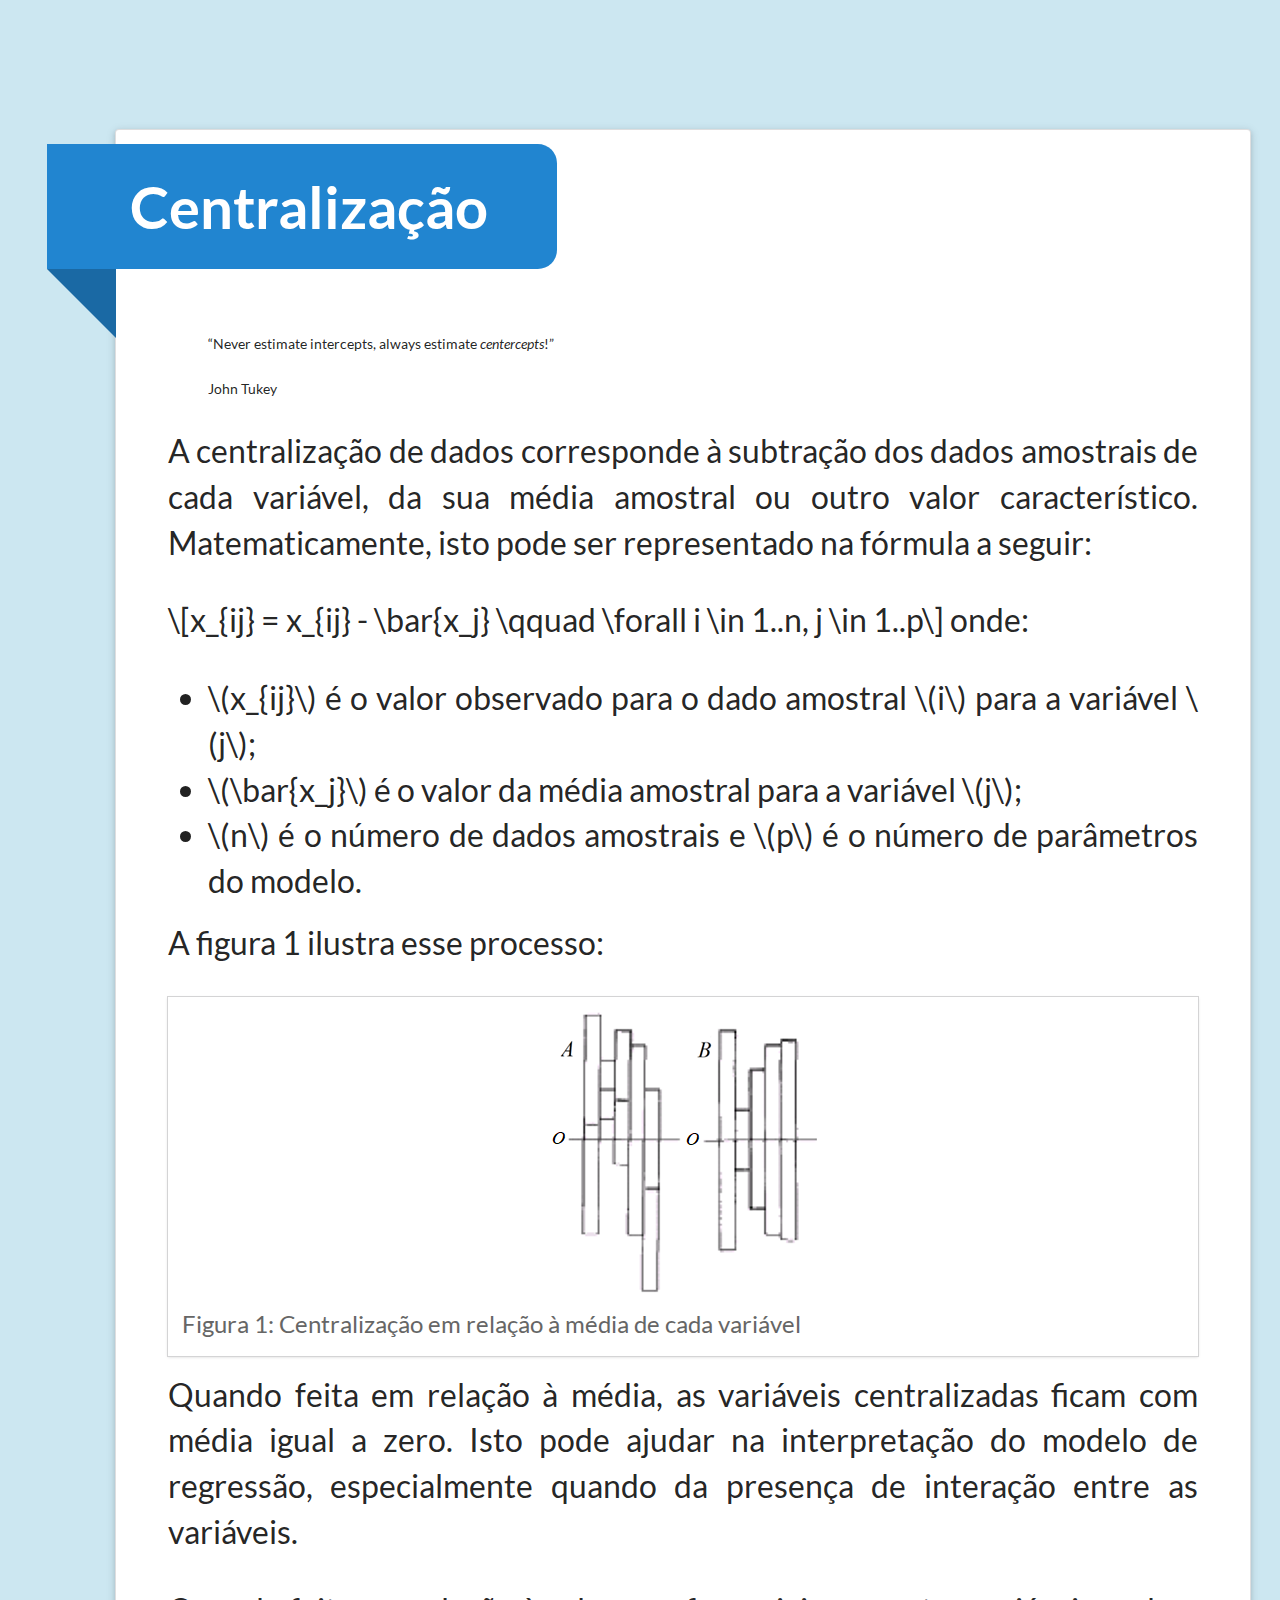
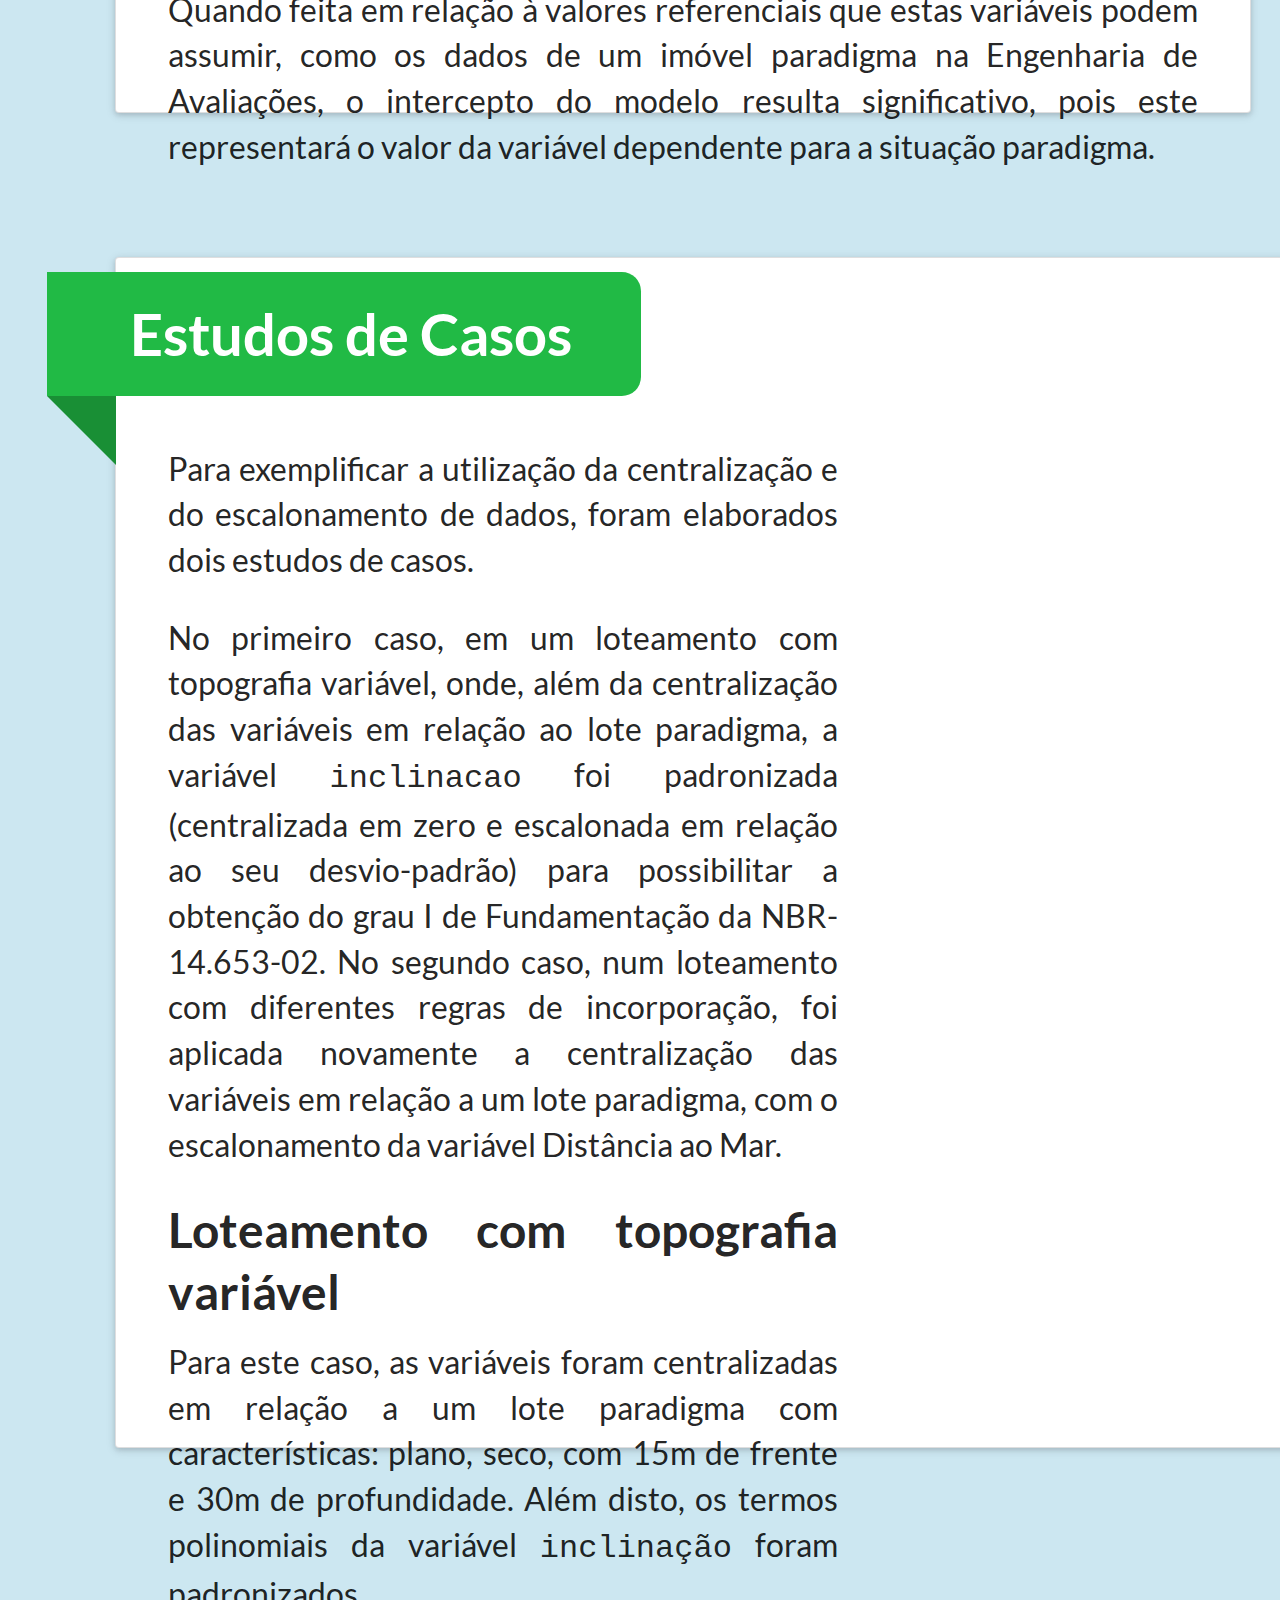
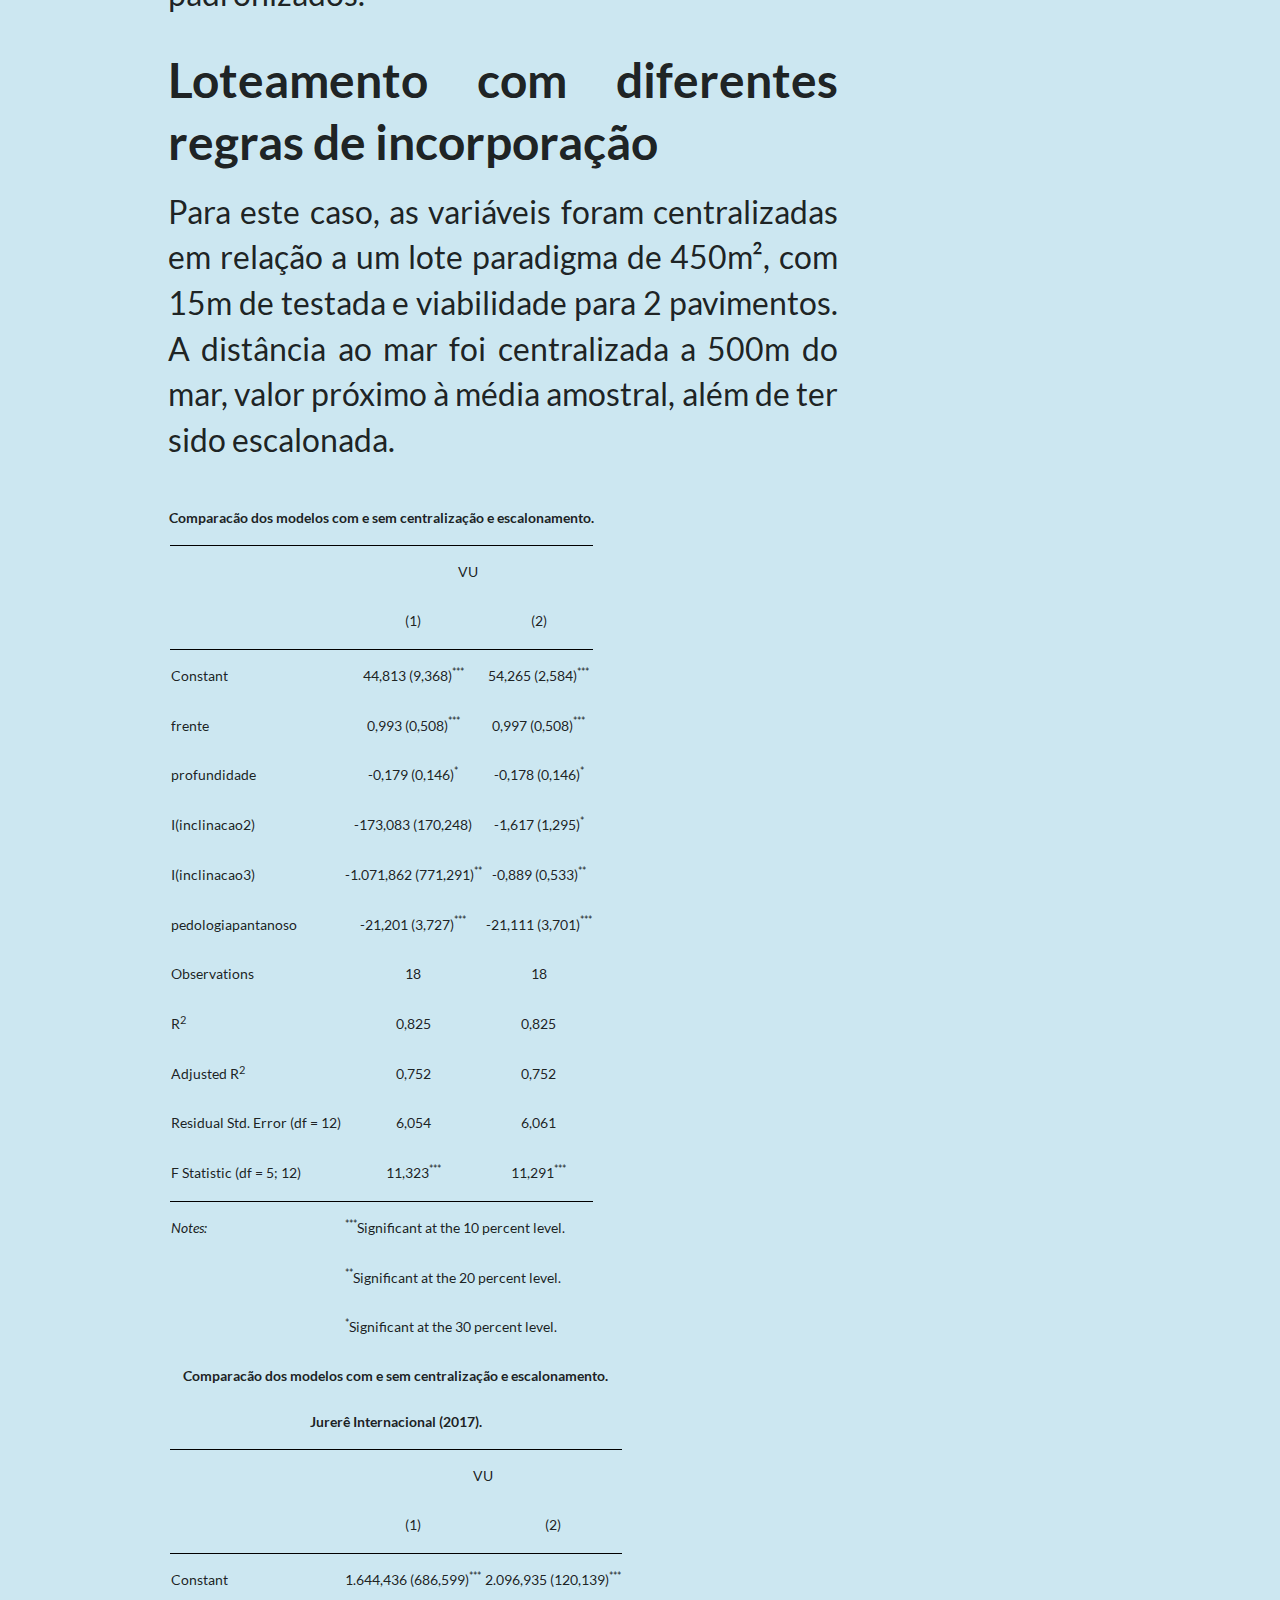
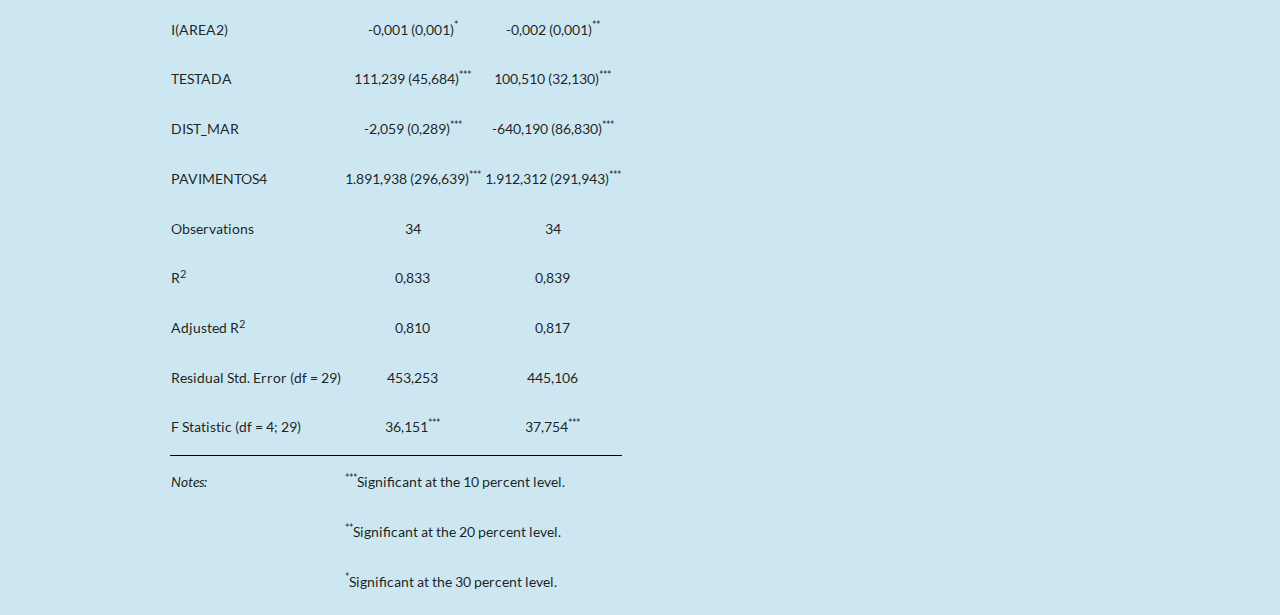
